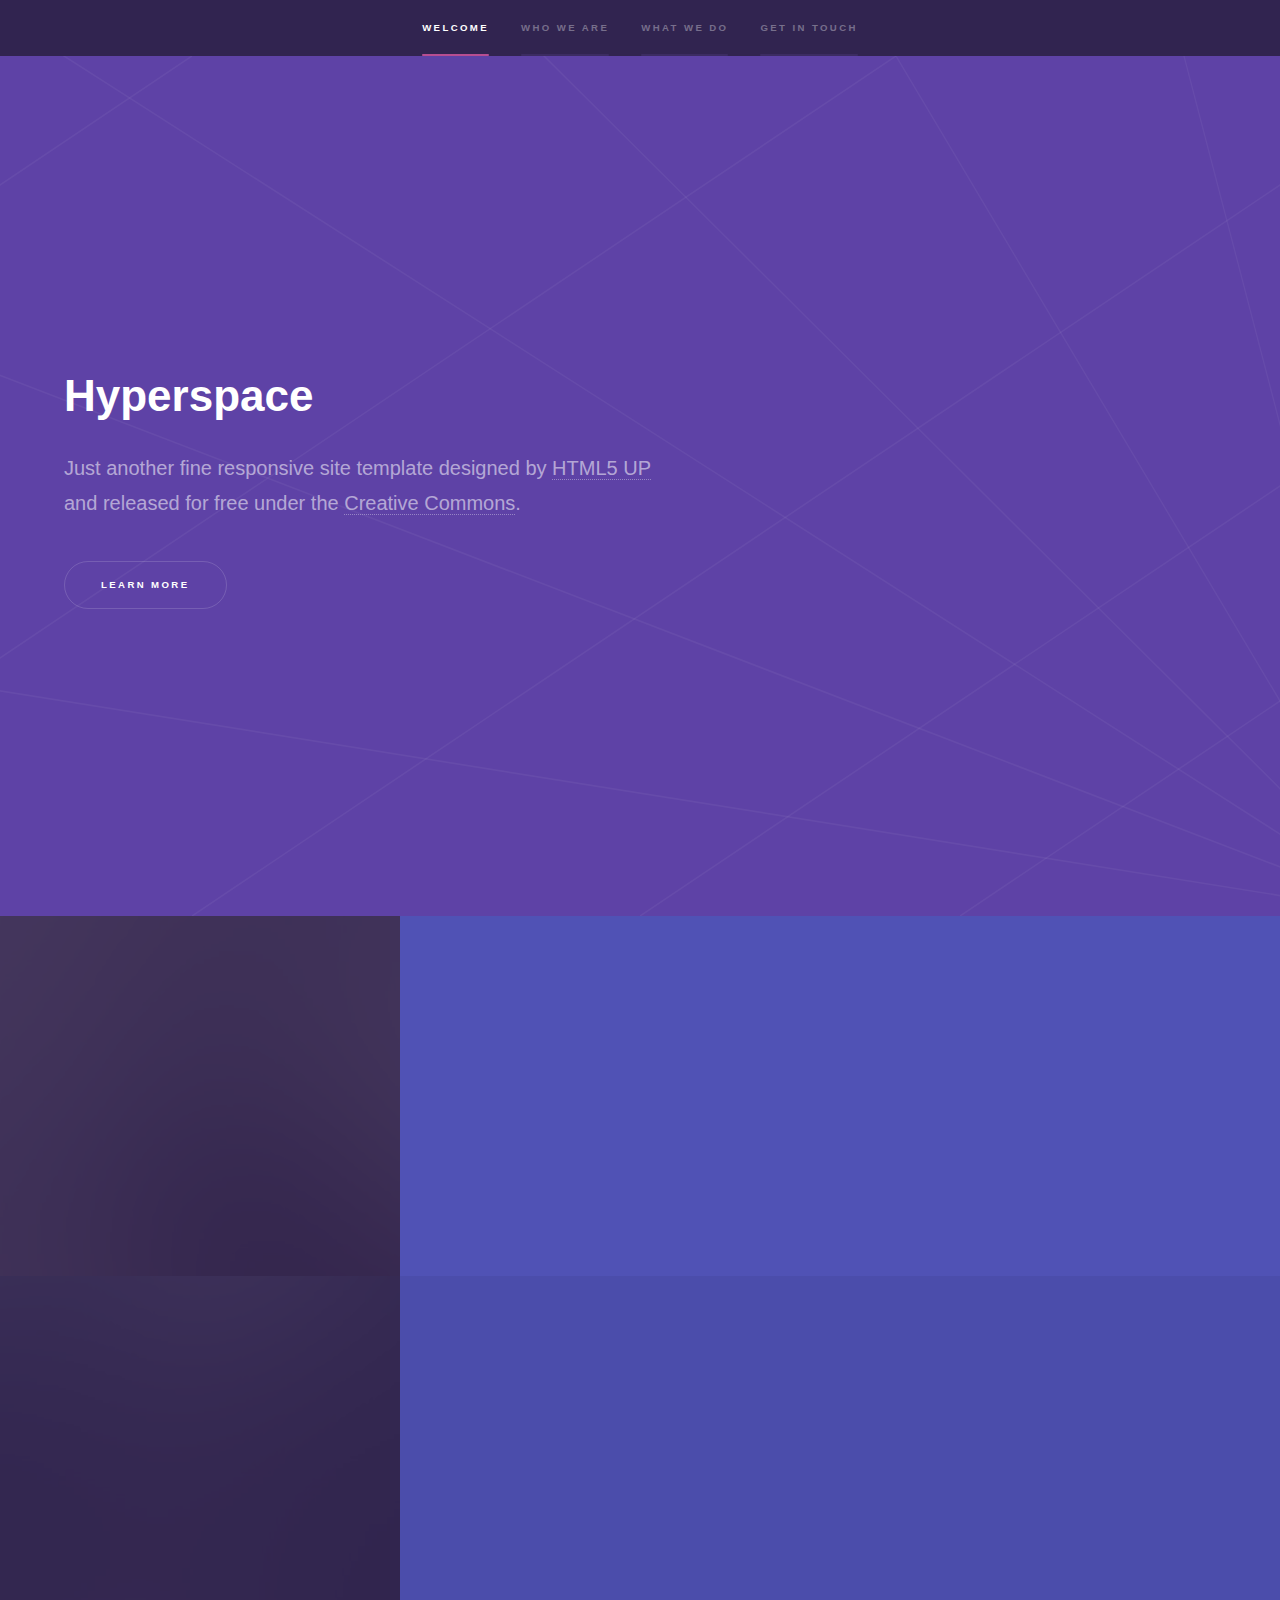
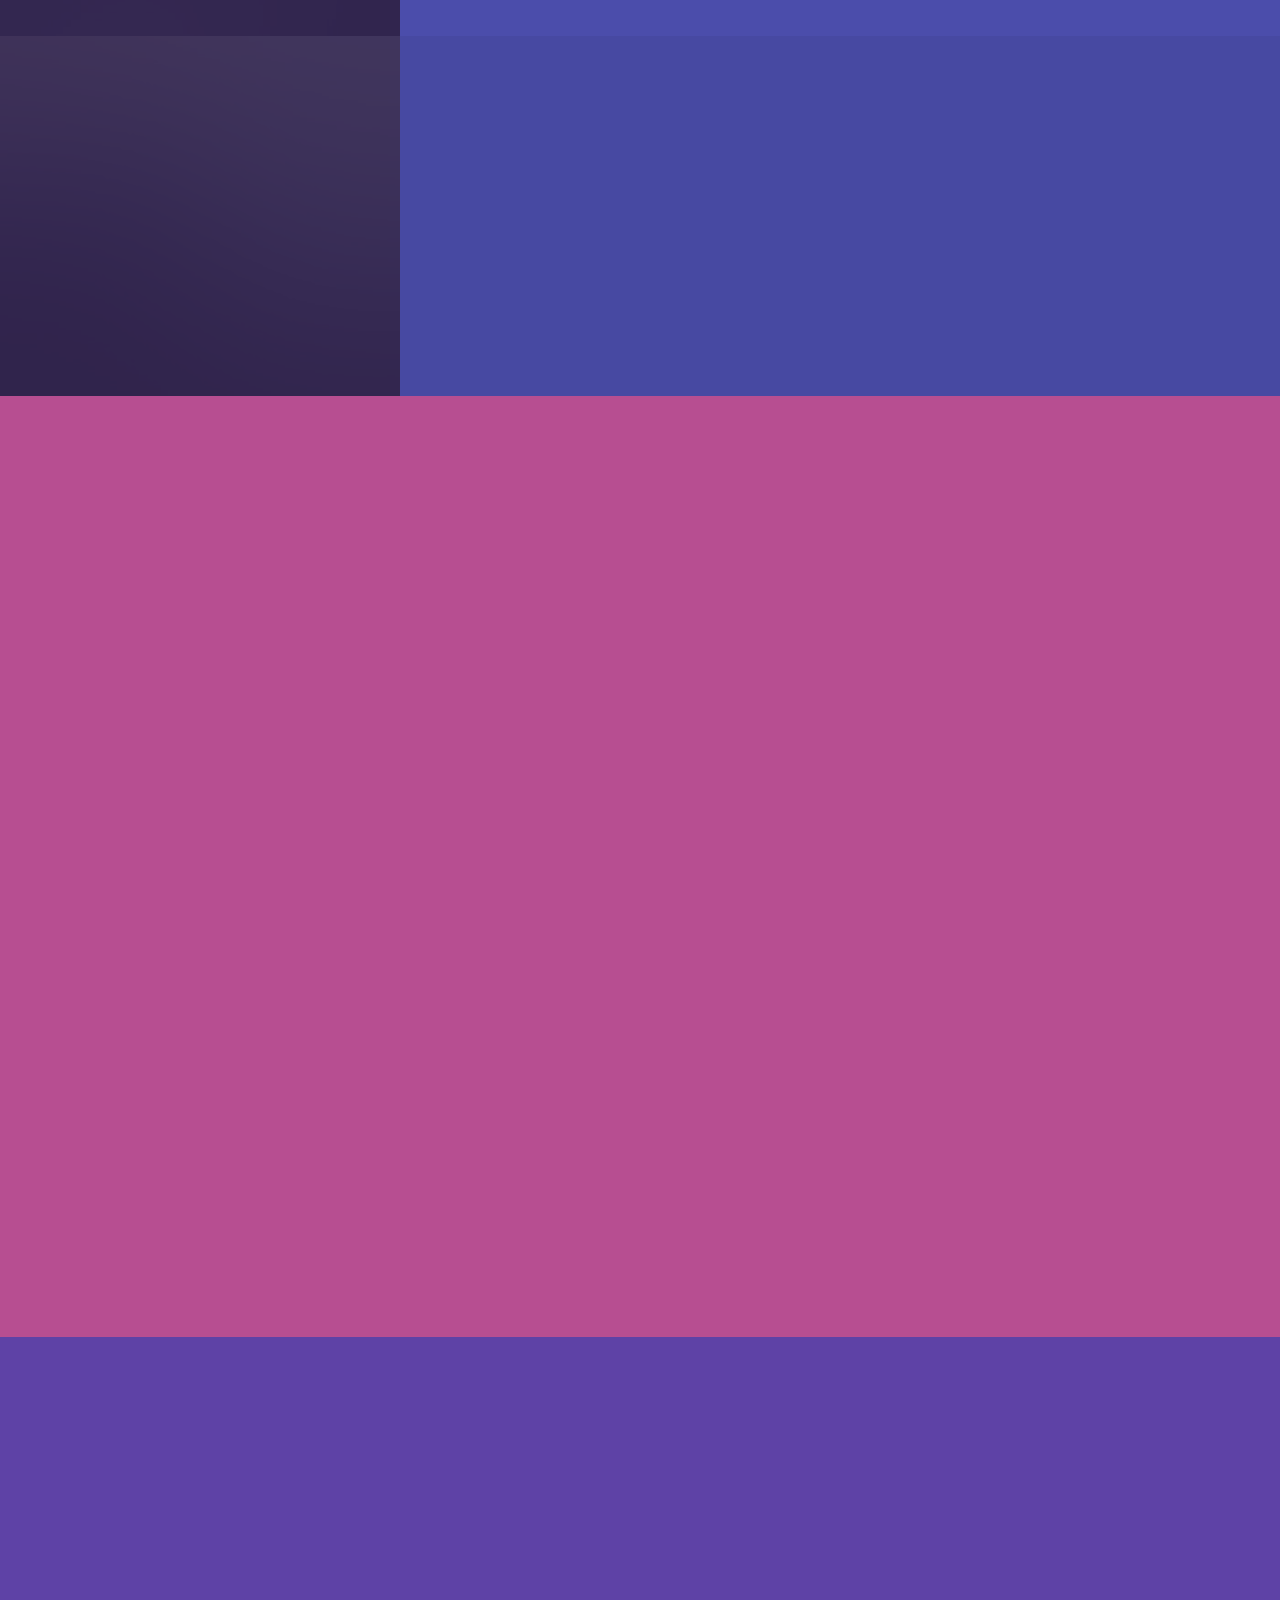
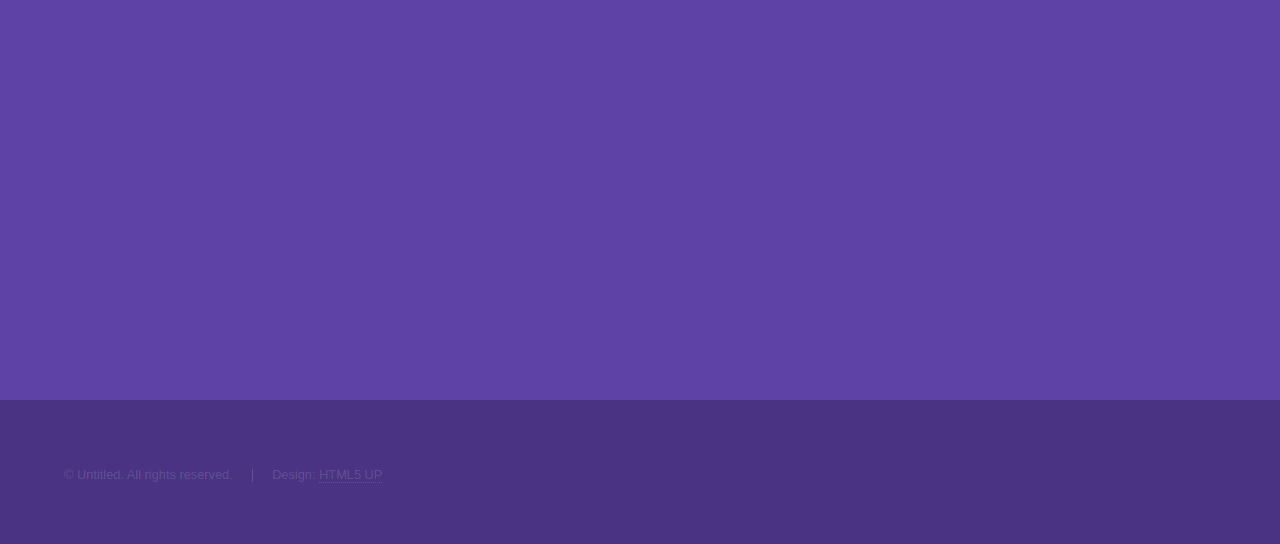
==== html5up-hyperspace (1)/index.html @ 4e421cba "added template" ====
<!DOCTYPE HTML>
<!--
	Hyperspace by HTML5 UP
	html5up.net | @ajlkn
	Free for personal and commercial use under the CCA 3.0 license (html5up.net/license)
-->
<html>
	<head>
		<title>Hyperspace by HTML5 UP</title>
		<meta charset="utf-8" />
		<meta name="viewport" content="width=device-width, initial-scale=1, user-scalable=no" />
		<link rel="stylesheet" href="assets/css/main.css" />
		<noscript><link rel="stylesheet" href="assets/css/noscript.css" /></noscript>
	</head>
	<body class="is-preload">

		<!-- Sidebar -->
			<section id="sidebar">
				<div class="inner">
					<nav>
						<ul>
							<li><a href="#intro">Welcome</a></li>
							<li><a href="#one">Who we are</a></li>
							<li><a href="#two">What we do</a></li>
							<li><a href="#three">Get in touch</a></li>
						</ul>
					</nav>
				</div>
			</section>

		<!-- Wrapper -->
			<div id="wrapper">

				<!-- Intro -->
					<section id="intro" class="wrapper style1 fullscreen fade-up">
						<div class="inner">
							<h1>Hyperspace</h1>
							<p>Just another fine responsive site template designed by <a href="http://html5up.net">HTML5 UP</a><br />
							and released for free under the <a href="http://html5up.net/license">Creative Commons</a>.</p>
							<ul class="actions">
								<li><a href="#one" class="button scrolly">Learn more</a></li>
							</ul>
						</div>
					</section>

				<!-- One -->
					<section id="one" class="wrapper style2 spotlights">
						<section>
							<a href="#" class="image"><img src="images/pic01.jpg" alt="" data-position="center center" /></a>
							<div class="content">
								<div class="inner">
									<h2>Sed ipsum dolor</h2>
									<p>Phasellus convallis elit id ullamcorper pulvinar. Duis aliquam turpis mauris, eu ultricies erat malesuada quis. Aliquam dapibus.</p>
									<ul class="actions">
										<li><a href="generic.html" class="button">Learn more</a></li>
									</ul>
								</div>
							</div>
						</section>
						<section>
							<a href="#" class="image"><img src="images/pic02.jpg" alt="" data-position="top center" /></a>
							<div class="content">
								<div class="inner">
									<h2>Feugiat consequat</h2>
									<p>Phasellus convallis elit id ullamcorper pulvinar. Duis aliquam turpis mauris, eu ultricies erat malesuada quis. Aliquam dapibus.</p>
									<ul class="actions">
										<li><a href="generic.html" class="button">Learn more</a></li>
									</ul>
								</div>
							</div>
						</section>
						<section>
							<a href="#" class="image"><img src="images/pic03.jpg" alt="" data-position="25% 25%" /></a>
							<div class="content">
								<div class="inner">
									<h2>Ultricies aliquam</h2>
									<p>Phasellus convallis elit id ullamcorper pulvinar. Duis aliquam turpis mauris, eu ultricies erat malesuada quis. Aliquam dapibus.</p>
									<ul class="actions">
										<li><a href="generic.html" class="button">Learn more</a></li>
									</ul>
								</div>
							</div>
						</section>
					</section>

				<!-- Two -->
					<section id="two" class="wrapper style3 fade-up">
						<div class="inner">
							<h2>What we do</h2>
							<p>Phasellus convallis elit id ullamcorper pulvinar. Duis aliquam turpis mauris, eu ultricies erat malesuada quis. Aliquam dapibus, lacus eget hendrerit bibendum, urna est aliquam sem, sit amet imperdiet est velit quis lorem.</p>
							<div class="features">
								<section>
									<span class="icon solid major fa-code"></span>
									<h3>Lorem ipsum amet</h3>
									<p>Phasellus convallis elit id ullam corper amet et pulvinar. Duis aliquam turpis mauris, sed ultricies erat dapibus.</p>
								</section>
								<section>
									<span class="icon solid major fa-lock"></span>
									<h3>Aliquam sed nullam</h3>
									<p>Phasellus convallis elit id ullam corper amet et pulvinar. Duis aliquam turpis mauris, sed ultricies erat dapibus.</p>
								</section>
								<section>
									<span class="icon solid major fa-cog"></span>
									<h3>Sed erat ullam corper</h3>
									<p>Phasellus convallis elit id ullam corper amet et pulvinar. Duis aliquam turpis mauris, sed ultricies erat dapibus.</p>
								</section>
								<section>
									<span class="icon solid major fa-desktop"></span>
									<h3>Veroeros quis lorem</h3>
									<p>Phasellus convallis elit id ullam corper amet et pulvinar. Duis aliquam turpis mauris, sed ultricies erat dapibus.</p>
								</section>
								<section>
									<span class="icon solid major fa-link"></span>
									<h3>Urna quis bibendum</h3>
									<p>Phasellus convallis elit id ullam corper amet et pulvinar. Duis aliquam turpis mauris, sed ultricies erat dapibus.</p>
								</section>
								<section>
									<span class="icon major fa-gem"></span>
									<h3>Aliquam urna dapibus</h3>
									<p>Phasellus convallis elit id ullam corper amet et pulvinar. Duis aliquam turpis mauris, sed ultricies erat dapibus.</p>
								</section>
							</div>
							<ul class="actions">
								<li><a href="generic.html" class="button">Learn more</a></li>
							</ul>
						</div>
					</section>

				<!-- Three -->
					<section id="three" class="wrapper style1 fade-up">
						<div class="inner">
							<h2>Get in touch</h2>
							<p>Phasellus convallis elit id ullamcorper pulvinar. Duis aliquam turpis mauris, eu ultricies erat malesuada quis. Aliquam dapibus, lacus eget hendrerit bibendum, urna est aliquam sem, sit amet imperdiet est velit quis lorem.</p>
							<div class="split style1">
								<section>
									<form method="post" action="#">
										<div class="fields">
											<div class="field half">
												<label for="name">Name</label>
												<input type="text" name="name" id="name" />
											</div>
											<div class="field half">
												<label for="email">Email</label>
												<input type="text" name="email" id="email" />
											</div>
											<div class="field">
												<label for="message">Message</label>
												<textarea name="message" id="message" rows="5"></textarea>
											</div>
										</div>
										<ul class="actions">
											<li><a href="" class="button submit">Send Message</a></li>
										</ul>
									</form>
								</section>
								<section>
									<ul class="contact">
										<li>
											<h3>Address</h3>
											<span>12345 Somewhere Road #654<br />
											Nashville, TN 00000-0000<br />
											USA</span>
										</li>
										<li>
											<h3>Email</h3>
											<a href="#">user@untitled.tld</a>
										</li>
										<li>
											<h3>Phone</h3>
											<span>(000) 000-0000</span>
										</li>
										<li>
											<h3>Social</h3>
											<ul class="icons">
												<li><a href="#" class="icon brands fa-twitter"><span class="label">Twitter</span></a></li>
												<li><a href="#" class="icon brands fa-facebook-f"><span class="label">Facebook</span></a></li>
												<li><a href="#" class="icon brands fa-github"><span class="label">GitHub</span></a></li>
												<li><a href="#" class="icon brands fa-instagram"><span class="label">Instagram</span></a></li>
												<li><a href="#" class="icon brands fa-linkedin-in"><span class="label">LinkedIn</span></a></li>
											</ul>
										</li>
									</ul>
								</section>
							</div>
						</div>
					</section>

			</div>

		<!-- Footer -->
			<footer id="footer" class="wrapper style1-alt">
				<div class="inner">
					<ul class="menu">
						<li>&copy; Untitled. All rights reserved.</li><li>Design: <a href="http://html5up.net">HTML5 UP</a></li>
					</ul>
				</div>
			</footer>

		<!-- Scripts -->
			<script src="assets/js/jquery.min.js"></script>
			<script src="assets/js/jquery.scrollex.min.js"></script>
			<script src="assets/js/jquery.scrolly.min.js"></script>
			<script src="assets/js/browser.min.js"></script>
			<script src="assets/js/breakpoints.min.js"></script>
			<script src="assets/js/util.js"></script>
			<script src="assets/js/main.js"></script>

	</body>
</html>
---- html5up-hyperspace (1)/assets/css/main.css ----
@import url(fontawesome-all.min.css);

/*
	Hyperspace by HTML5 UP
	html5up.net | @ajlkn
	Free for personal and commercial use under the CCA 3.0 license (html5up.net/license)
*/

html, body, div, span, applet, object,
iframe, h1, h2, h3, h4, h5, h6, p, blockquote,
pre, a, abbr, acronym, address, big, cite,
code, del, dfn, em, img, ins, kbd, q, s, samp,
small, strike, strong, sub, sup, tt, var, b,
u, i, center, dl, dt, dd, ol, ul, li, fieldset,
form, label, legend, table, caption, tbody,
tfoot, thead, tr, th, td, article, aside,
canvas, details, embed, figure, figcaption,
footer, header, hgroup, menu, nav, output, ruby,
section, summary, time, mark, audio, video {
	margin: 0;
	padding: 0;
	border: 0;
	font-size: 100%;
	font: inherit;
	vertical-align: baseline;}

article, aside, details, figcaption, figure,
footer, header, hgroup, menu, nav, section {
	display: block;}

body {
	line-height: 1;
}

ol, ul {
	list-style: none;
}

blockquote, q {
	quotes: none;
}

	blockquote:before, blockquote:after, q:before, q:after {
		content: '';
		content: none;
	}

table {
	border-collapse: collapse;
	border-spacing: 0;
}

body {
	-webkit-text-size-adjust: none;
}

mark {
	background-color: transparent;
	color: inherit;
}

input::-moz-focus-inner {
	border: 0;
	padding: 0;
}

input, select, textarea {
	-moz-appearance: none;
	-webkit-appearance: none;
	-ms-appearance: none;
	appearance: none;
}

/* Basic */

	@-ms-viewport {
		width: device-width;
	}

	body {
		-ms-overflow-style: scrollbar;
	}

	@media screen and (max-width: 480px) {

		html, body {
			min-width: 320px;
		}

	}

	html {
		box-sizing: border-box;
	}

	*, *:before, *:after {
		box-sizing: inherit;
	}

	body {
		background: #312450;
	}

		body.is-preload *, body.is-preload *:before, body.is-preload *:after {
			-moz-animation: none !important;
			-webkit-animation: none !important;
			-ms-animation: none !important;
			animation: none !important;
			-moz-transition: none !important;
			-webkit-transition: none !important;
			-ms-transition: none !important;
			transition: none !important;
		}

/* Type */

	body, input, select, textarea {
		color: rgba(255, 255, 255, 0.55);
		font-family: Arial, Helvetica, sans-serif;
		font-size: 16.5pt;
		font-weight: normal;
		line-height: 1.75;
	}

		@media screen and (max-width: 1680px) {

			body, input, select, textarea {
				font-size: 13pt;
			}

		}

		@media screen and (max-width: 1280px) {

			body, input, select, textarea {
				font-size: 12pt;
			}

		}

		@media screen and (max-width: 360px) {

			body, input, select, textarea {
				font-size: 11pt;
			}

		}

	a {
		-moz-transition: color 0.2s ease, border-bottom-color 0.2s ease;
		-webkit-transition: color 0.2s ease, border-bottom-color 0.2s ease;
		-ms-transition: color 0.2s ease, border-bottom-color 0.2s ease;
		transition: color 0.2s ease, border-bottom-color 0.2s ease;
		border-bottom: dotted 1px rgba(255, 255, 255, 0.35);
		color: inherit;
		text-decoration: none;
	}

		a:hover {
			border-bottom-color: transparent;
			color: #ffffff;
		}

	strong, b {
		color: #ffffff;
		font-weight: bold;
	}

	em, i {
		font-style: italic;
	}

	p {
		margin: 0 0 2em 0;
	}

	h1, h2, h3, h4, h5, h6 {
		color: #ffffff;
		font-weight: bold;
		line-height: 1.5;
		margin: 0 0 0.5em 0;
	}

		h1 a, h2 a, h3 a, h4 a, h5 a, h6 a {
			color: inherit;
			text-decoration: none;
		}

	h1 {
		font-size: 2.75em;
	}

		h1.major {
			margin: 0 0 1.3em 0;
			position: relative;
			padding-bottom: 0.35em;
		}

			h1.major:after {
				background-image: -moz-linear-gradient(to right, #5e42a6, #b74e91);
				background-image: -webkit-linear-gradient(to right, #5e42a6, #b74e91);
				background-image: -ms-linear-gradient(to right, #5e42a6, #b74e91);
				background-image: linear-gradient(to right, #5e42a6, #b74e91);
				-moz-transition: max-width 0.2s ease;
				-webkit-transition: max-width 0.2s ease;
				-ms-transition: max-width 0.2s ease;
				transition: max-width 0.2s ease;
				border-radius: 0.2em;
				bottom: 0;
				content: '';
				height: 0.05em;
				position: absolute;
				right: 0;
				width: 100%;
			}

	h2 {
		font-size: 1.75em;
	}

	h3 {
		font-size: 1.1em;
	}

	h4 {
		font-size: 1em;
	}

	h5 {
		font-size: 0.8em;
	}

	h6 {
		font-size: 0.6em;
	}

	@media screen and (max-width: 736px) {

		h1 {
			font-size: 2em;
		}

		h2 {
			font-size: 1.25em;
		}

		h3 {
			font-size: 1em;
		}

		h4 {
			font-size: 0.8em;
		}

		h5 {
			font-size: 0.6em;
		}

		h6 {
			font-size: 0.6em;
		}

	}

	sub {
		font-size: 0.8em;
		position: relative;
		top: 0.5em;
	}

	sup {
		font-size: 0.8em;
		position: relative;
		top: -0.5em;
	}

	blockquote {
		border-left: solid 4px rgba(255, 255, 255, 0.15);
		font-style: italic;
		margin: 0 0 2em 0;
		padding: 0.5em 0 0.5em 2em;
	}

	code {
		background: rgba(255, 255, 255, 0.05);
		border-radius: 0.25em;
		border: solid 1px rgba(255, 255, 255, 0.15);
		font-family: "Courier New", monospace;
		font-size: 0.9em;
		margin: 0 0.25em;
		padding: 0.25em 0.65em;
	}

	pre {
		-webkit-overflow-scrolling: touch;
		font-family: "Courier New", monospace;
		font-size: 0.9em;
		margin: 0 0 2em 0;
	}

		pre code {
			display: block;
			line-height: 1.75em;
			padding: 1em 1.5em;
			overflow-x: auto;
		}

	hr {
		border: 0;
		border-bottom: solid 1px rgba(255, 255, 255, 0.15);
		margin: 2em 0;
	}

		hr.major {
			margin: 3em 0;
		}

	.align-left {
		text-align: left;
	}

	.align-center {
		text-align: center;
	}

	.align-right {
		text-align: right;
	}

/* Row */

	.row {
		display: flex;
		flex-wrap: wrap;
		box-sizing: border-box;
		align-items: stretch;
	}

		.row > * {
			box-sizing: border-box;
		}

		.row.gtr-uniform > * > :last-child {
			margin-bottom: 0;
		}

		.row.aln-left {
			justify-content: flex-start;
		}

		.row.aln-center {
			justify-content: center;
		}

		.row.aln-right {
			justify-content: flex-end;
		}

		.row.aln-top {
			align-items: flex-start;
		}

		.row.aln-middle {
			align-items: center;
		}

		.row.aln-bottom {
			align-items: flex-end;
		}

		.row > .imp {
			order: -1;
		}

		.row > .col-1 {
			width: 8.33333%;
		}

		.row > .off-1 {
			margin-left: 8.33333%;
		}

		.row > .col-2 {
			width: 16.66667%;
		}

		.row > .off-2 {
			margin-left: 16.66667%;
		}

		.row > .col-3 {
			width: 25%;
		}

		.row > .off-3 {
			margin-left: 25%;
		}

		.row > .col-4 {
			width: 33.33333%;
		}

		.row > .off-4 {
			margin-left: 33.33333%;
		}

		.row > .col-5 {
			width: 41.66667%;
		}

		.row > .off-5 {
			margin-left: 41.66667%;
		}

		.row > .col-6 {
			width: 50%;
		}

		.row > .off-6 {
			margin-left: 50%;
		}

		.row > .col-7 {
			width: 58.33333%;
		}

		.row > .off-7 {
			margin-left: 58.33333%;
		}

		.row > .col-8 {
			width: 66.66667%;
		}

		.row > .off-8 {
			margin-left: 66.66667%;
		}

		.row > .col-9 {
			width: 75%;
		}

		.row > .off-9 {
			margin-left: 75%;
		}

		.row > .col-10 {
			width: 83.33333%;
		}

		.row > .off-10 {
			margin-left: 83.33333%;
		}

		.row > .col-11 {
			width: 91.66667%;
		}

		.row > .off-11 {
			margin-left: 91.66667%;
		}

		.row > .col-12 {
			width: 100%;
		}

		.row > .off-12 {
			margin-left: 100%;
		}

		.row.gtr-0 {
			margin-top: 0;
			margin-left: 0em;
		}

			.row.gtr-0 > * {
				padding: 0 0 0 0em;
			}

			.row.gtr-0.gtr-uniform {
				margin-top: 0em;
			}

				.row.gtr-0.gtr-uniform > * {
					padding-top: 0em;
				}

		.row.gtr-25 {
			margin-top: 0;
			margin-left: -0.375em;
		}

			.row.gtr-25 > * {
				padding: 0 0 0 0.375em;
			}

			.row.gtr-25.gtr-uniform {
				margin-top: -0.375em;
			}

				.row.gtr-25.gtr-uniform > * {
					padding-top: 0.375em;
				}

		.row.gtr-50 {
			margin-top: 0;
			margin-left: -0.75em;
		}

			.row.gtr-50 > * {
				padding: 0 0 0 0.75em;
			}

			.row.gtr-50.gtr-uniform {
				margin-top: -0.75em;
			}

				.row.gtr-50.gtr-uniform > * {
					padding-top: 0.75em;
				}

		.row {
			margin-top: 0;
			margin-left: -1.5em;
		}

			.row > * {
				padding: 0 0 0 1.5em;
			}

			.row.gtr-uniform {
				margin-top: -1.5em;
			}

				.row.gtr-uniform > * {
					padding-top: 1.5em;
				}

		.row.gtr-150 {
			margin-top: 0;
			margin-left: -2.25em;
		}

			.row.gtr-150 > * {
				padding: 0 0 0 2.25em;
			}

			.row.gtr-150.gtr-uniform {
				margin-top: -2.25em;
			}

				.row.gtr-150.gtr-uniform > * {
					padding-top: 2.25em;
				}

		.row.gtr-200 {
			margin-top: 0;
			margin-left: -3em;
		}

			.row.gtr-200 > * {
				padding: 0 0 0 3em;
			}

			.row.gtr-200.gtr-uniform {
				margin-top: -3em;
			}

				.row.gtr-200.gtr-uniform > * {
					padding-top: 3em;
				}

		@media screen and (max-width: 1680px) {

			.row {
				display: flex;
				flex-wrap: wrap;
				box-sizing: border-box;
				align-items: stretch;
			}

				.row > * {
					box-sizing: border-box;
				}

				.row.gtr-uniform > * > :last-child {
					margin-bottom: 0;
				}

				.row.aln-left {
					justify-content: flex-start;
				}

				.row.aln-center {
					justify-content: center;
				}

				.row.aln-right {
					justify-content: flex-end;
				}

				.row.aln-top {
					align-items: flex-start;
				}

				.row.aln-middle {
					align-items: center;
				}

				.row.aln-bottom {
					align-items: flex-end;
				}

				.row > .imp-xlarge {
					order: -1;
				}

				.row > .col-1-xlarge {
					width: 8.33333%;
				}

				.row > .off-1-xlarge {
					margin-left: 8.33333%;
				}

				.row > .col-2-xlarge {
					width: 16.66667%;
				}

				.row > .off-2-xlarge {
					margin-left: 16.66667%;
				}

				.row > .col-3-xlarge {
					width: 25%;
				}

				.row > .off-3-xlarge {
					margin-left: 25%;
				}

				.row > .col-4-xlarge {
					width: 33.33333%;
				}

				.row > .off-4-xlarge {
					margin-left: 33.33333%;
				}

				.row > .col-5-xlarge {
					width: 41.66667%;
				}

				.row > .off-5-xlarge {
					margin-left: 41.66667%;
				}

				.row > .col-6-xlarge {
					width: 50%;
				}

				.row > .off-6-xlarge {
					margin-left: 50%;
				}

				.row > .col-7-xlarge {
					width: 58.33333%;
				}

				.row > .off-7-xlarge {
					margin-left: 58.33333%;
				}

				.row > .col-8-xlarge {
					width: 66.66667%;
				}

				.row > .off-8-xlarge {
					margin-left: 66.66667%;
				}

				.row > .col-9-xlarge {
					width: 75%;
				}

				.row > .off-9-xlarge {
					margin-left: 75%;
				}

				.row > .col-10-xlarge {
					width: 83.33333%;
				}

				.row > .off-10-xlarge {
					margin-left: 83.33333%;
				}

				.row > .col-11-xlarge {
					width: 91.66667%;
				}

				.row > .off-11-xlarge {
					margin-left: 91.66667%;
				}

				.row > .col-12-xlarge {
					width: 100%;
				}

				.row > .off-12-xlarge {
					margin-left: 100%;
				}

				.row.gtr-0 {
					margin-top: 0;
					margin-left: 0em;
				}

					.row.gtr-0 > * {
						padding: 0 0 0 0em;
					}

					.row.gtr-0.gtr-uniform {
						margin-top: 0em;
					}

						.row.gtr-0.gtr-uniform > * {
							padding-top: 0em;
						}

				.row.gtr-25 {
					margin-top: 0;
					margin-left: -0.375em;
				}

					.row.gtr-25 > * {
						padding: 0 0 0 0.375em;
					}

					.row.gtr-25.gtr-uniform {
						margin-top: -0.375em;
					}

						.row.gtr-25.gtr-uniform > * {
							padding-top: 0.375em;
						}

				.row.gtr-50 {
					margin-top: 0;
					margin-left: -0.75em;
				}

					.row.gtr-50 > * {
						padding: 0 0 0 0.75em;
					}

					.row.gtr-50.gtr-uniform {
						margin-top: -0.75em;
					}

						.row.gtr-50.gtr-uniform > * {
							padding-top: 0.75em;
						}

				.row {
					margin-top: 0;
					margin-left: -1.5em;
				}

					.row > * {
						padding: 0 0 0 1.5em;
					}

					.row.gtr-uniform {
						margin-top: -1.5em;
					}

						.row.gtr-uniform > * {
							padding-top: 1.5em;
						}

				.row.gtr-150 {
					margin-top: 0;
					margin-left: -2.25em;
				}

					.row.gtr-150 > * {
						padding: 0 0 0 2.25em;
					}

					.row.gtr-150.gtr-uniform {
						margin-top: -2.25em;
					}

						.row.gtr-150.gtr-uniform > * {
							padding-top: 2.25em;
						}

				.row.gtr-200 {
					margin-top: 0;
					margin-left: -3em;
				}

					.row.gtr-200 > * {
						padding: 0 0 0 3em;
					}

					.row.gtr-200.gtr-uniform {
						margin-top: -3em;
					}

						.row.gtr-200.gtr-uniform > * {
							padding-top: 3em;
						}

		}

		@media screen and (max-width: 1280px) {

			.row {
				display: flex;
				flex-wrap: wrap;
				box-sizing: border-box;
				align-items: stretch;
			}

				.row > * {
					box-sizing: border-box;
				}

				.row.gtr-uniform > * > :last-child {
					margin-bottom: 0;
				}

				.row.aln-left {
					justify-content: flex-start;
				}

				.row.aln-center {
					justify-content: center;
				}

				.row.aln-right {
					justify-content: flex-end;
				}

				.row.aln-top {
					align-items: flex-start;
				}

				.row.aln-middle {
					align-items: center;
				}

				.row.aln-bottom {
					align-items: flex-end;
				}

				.row > .imp-large {
					order: -1;
				}

				.row > .col-1-large {
					width: 8.33333%;
				}

				.row > .off-1-large {
					margin-left: 8.33333%;
				}

				.row > .col-2-large {
					width: 16.66667%;
				}

				.row > .off-2-large {
					margin-left: 16.66667%;
				}

				.row > .col-3-large {
					width: 25%;
				}

				.row > .off-3-large {
					margin-left: 25%;
				}

				.row > .col-4-large {
					width: 33.33333%;
				}

				.row > .off-4-large {
					margin-left: 33.33333%;
				}

				.row > .col-5-large {
					width: 41.66667%;
				}

				.row > .off-5-large {
					margin-left: 41.66667%;
				}

				.row > .col-6-large {
					width: 50%;
				}

				.row > .off-6-large {
					margin-left: 50%;
				}

				.row > .col-7-large {
					width: 58.33333%;
				}

				.row > .off-7-large {
					margin-left: 58.33333%;
				}

				.row > .col-8-large {
					width: 66.66667%;
				}

				.row > .off-8-large {
					margin-left: 66.66667%;
				}

				.row > .col-9-large {
					width: 75%;
				}

				.row > .off-9-large {
					margin-left: 75%;
				}

				.row > .col-10-large {
					width: 83.33333%;
				}

				.row > .off-10-large {
					margin-left: 83.33333%;
				}

				.row > .col-11-large {
					width: 91.66667%;
				}

				.row > .off-11-large {
					margin-left: 91.66667%;
				}

				.row > .col-12-large {
					width: 100%;
				}

				.row > .off-12-large {
					margin-left: 100%;
				}

				.row.gtr-0 {
					margin-top: 0;
					margin-left: 0em;
				}

					.row.gtr-0 > * {
						padding: 0 0 0 0em;
					}

					.row.gtr-0.gtr-uniform {
						margin-top: 0em;
					}

						.row.gtr-0.gtr-uniform > * {
							padding-top: 0em;
						}

				.row.gtr-25 {
					margin-top: 0;
					margin-left: -0.375em;
				}

					.row.gtr-25 > * {
						padding: 0 0 0 0.375em;
					}

					.row.gtr-25.gtr-uniform {
						margin-top: -0.375em;
					}

						.row.gtr-25.gtr-uniform > * {
							padding-top: 0.375em;
						}

				.row.gtr-50 {
					margin-top: 0;
					margin-left: -0.75em;
				}

					.row.gtr-50 > * {
						padding: 0 0 0 0.75em;
					}

					.row.gtr-50.gtr-uniform {
						margin-top: -0.75em;
					}

						.row.gtr-50.gtr-uniform > * {
							padding-top: 0.75em;
						}

				.row {
					margin-top: 0;
					margin-left: -1.5em;
				}

					.row > * {
						padding: 0 0 0 1.5em;
					}

					.row.gtr-uniform {
						margin-top: -1.5em;
					}

						.row.gtr-uniform > * {
							padding-top: 1.5em;
						}

				.row.gtr-150 {
					margin-top: 0;
					margin-left: -2.25em;
				}

					.row.gtr-150 > * {
						padding: 0 0 0 2.25em;
					}

					.row.gtr-150.gtr-uniform {
						margin-top: -2.25em;
					}

						.row.gtr-150.gtr-uniform > * {
							padding-top: 2.25em;
						}

				.row.gtr-200 {
					margin-top: 0;
					margin-left: -3em;
				}

					.row.gtr-200 > * {
						padding: 0 0 0 3em;
					}

					.row.gtr-200.gtr-uniform {
						margin-top: -3em;
					}

						.row.gtr-200.gtr-uniform > * {
							padding-top: 3em;
						}

		}

		@media screen and (max-width: 980px) {

			.row {
				display: flex;
				flex-wrap: wrap;
				box-sizing: border-box;
				align-items: stretch;
			}

				.row > * {
					box-sizing: border-box;
				}

				.row.gtr-uniform > * > :last-child {
					margin-bottom: 0;
				}

				.row.aln-left {
					justify-content: flex-start;
				}

				.row.aln-center {
					justify-content: center;
				}

				.row.aln-right {
					justify-content: flex-end;
				}

				.row.aln-top {
					align-items: flex-start;
				}

				.row.aln-middle {
					align-items: center;
				}

				.row.aln-bottom {
					align-items: flex-end;
				}

				.row > .imp-medium {
					order: -1;
				}

				.row > .col-1-medium {
					width: 8.33333%;
				}

				.row > .off-1-medium {
					margin-left: 8.33333%;
				}

				.row > .col-2-medium {
					width: 16.66667%;
				}

				.row > .off-2-medium {
					margin-left: 16.66667%;
				}

				.row > .col-3-medium {
					width: 25%;
				}

				.row > .off-3-medium {
					margin-left: 25%;
				}

				.row > .col-4-medium {
					width: 33.33333%;
				}

				.row > .off-4-medium {
					margin-left: 33.33333%;
				}

				.row > .col-5-medium {
					width: 41.66667%;
				}

				.row > .off-5-medium {
					margin-left: 41.66667%;
				}

				.row > .col-6-medium {
					width: 50%;
				}

				.row > .off-6-medium {
					margin-left: 50%;
				}

				.row > .col-7-medium {
					width: 58.33333%;
				}

				.row > .off-7-medium {
					margin-left: 58.33333%;
				}

				.row > .col-8-medium {
					width: 66.66667%;
				}

				.row > .off-8-medium {
					margin-left: 66.66667%;
				}

				.row > .col-9-medium {
					width: 75%;
				}

				.row > .off-9-medium {
					margin-left: 75%;
				}

				.row > .col-10-medium {
					width: 83.33333%;
				}

				.row > .off-10-medium {
					margin-left: 83.33333%;
				}

				.row > .col-11-medium {
					width: 91.66667%;
				}

				.row > .off-11-medium {
					margin-left: 91.66667%;
				}

				.row > .col-12-medium {
					width: 100%;
				}

				.row > .off-12-medium {
					margin-left: 100%;
				}

				.row.gtr-0 {
					margin-top: 0;
					margin-left: 0em;
				}

					.row.gtr-0 > * {
						padding: 0 0 0 0em;
					}

					.row.gtr-0.gtr-uniform {
						margin-top: 0em;
					}

						.row.gtr-0.gtr-uniform > * {
							padding-top: 0em;
						}

				.row.gtr-25 {
					margin-top: 0;
					margin-left: -0.375em;
				}

					.row.gtr-25 > * {
						padding: 0 0 0 0.375em;
					}

					.row.gtr-25.gtr-uniform {
						margin-top: -0.375em;
					}

						.row.gtr-25.gtr-uniform > * {
							padding-top: 0.375em;
						}

				.row.gtr-50 {
					margin-top: 0;
					margin-left: -0.75em;
				}

					.row.gtr-50 > * {
						padding: 0 0 0 0.75em;
					}

					.row.gtr-50.gtr-uniform {
						margin-top: -0.75em;
					}

						.row.gtr-50.gtr-uniform > * {
							padding-top: 0.75em;
						}

				.row {
					margin-top: 0;
					margin-left: -1.5em;
				}

					.row > * {
						padding: 0 0 0 1.5em;
					}

					.row.gtr-uniform {
						margin-top: -1.5em;
					}

						.row.gtr-uniform > * {
							padding-top: 1.5em;
						}

				.row.gtr-150 {
					margin-top: 0;
					margin-left: -2.25em;
				}

					.row.gtr-150 > * {
						padding: 0 0 0 2.25em;
					}

					.row.gtr-150.gtr-uniform {
						margin-top: -2.25em;
					}

						.row.gtr-150.gtr-uniform > * {
							padding-top: 2.25em;
						}

				.row.gtr-200 {
					margin-top: 0;
					margin-left: -3em;
				}

					.row.gtr-200 > * {
						padding: 0 0 0 3em;
					}

					.row.gtr-200.gtr-uniform {
						margin-top: -3em;
					}

						.row.gtr-200.gtr-uniform > * {
							padding-top: 3em;
						}

		}

		@media screen and (max-width: 736px) {

			.row {
				display: flex;
				flex-wrap: wrap;
				box-sizing: border-box;
				align-items: stretch;
			}

				.row > * {
					box-sizing: border-box;
				}

				.row.gtr-uniform > * > :last-child {
					margin-bottom: 0;
				}

				.row.aln-left {
					justify-content: flex-start;
				}

				.row.aln-center {
					justify-content: center;
				}

				.row.aln-right {
					justify-content: flex-end;
				}

				.row.aln-top {
					align-items: flex-start;
				}

				.row.aln-middle {
					align-items: center;
				}

				.row.aln-bottom {
					align-items: flex-end;
				}

				.row > .imp-small {
					order: -1;
				}

				.row > .col-1-small {
					width: 8.33333%;
				}

				.row > .off-1-small {
					margin-left: 8.33333%;
				}

				.row > .col-2-small {
					width: 16.66667%;
				}

				.row > .off-2-small {
					margin-left: 16.66667%;
				}

				.row > .col-3-small {
					width: 25%;
				}

				.row > .off-3-small {
					margin-left: 25%;
				}

				.row > .col-4-small {
					width: 33.33333%;
				}

				.row > .off-4-small {
					margin-left: 33.33333%;
				}

				.row > .col-5-small {
					width: 41.66667%;
				}

				.row > .off-5-small {
					margin-left: 41.66667%;
				}

				.row > .col-6-small {
					width: 50%;
				}

				.row > .off-6-small {
					margin-left: 50%;
				}

				.row > .col-7-small {
					width: 58.33333%;
				}

				.row > .off-7-small {
					margin-left: 58.33333%;
				}

				.row > .col-8-small {
					width: 66.66667%;
				}

				.row > .off-8-small {
					margin-left: 66.66667%;
				}

				.row > .col-9-small {
					width: 75%;
				}

				.row > .off-9-small {
					margin-left: 75%;
				}

				.row > .col-10-small {
					width: 83.33333%;
				}

				.row > .off-10-small {
					margin-left: 83.33333%;
				}

				.row > .col-11-small {
					width: 91.66667%;
				}

				.row > .off-11-small {
					margin-left: 91.66667%;
				}

				.row > .col-12-small {
					width: 100%;
				}

				.row > .off-12-small {
					margin-left: 100%;
				}

				.row.gtr-0 {
					margin-top: 0;
					margin-left: 0em;
				}

					.row.gtr-0 > * {
						padding: 0 0 0 0em;
					}

					.row.gtr-0.gtr-uniform {
						margin-top: 0em;
					}

						.row.gtr-0.gtr-uniform > * {
							padding-top: 0em;
						}

				.row.gtr-25 {
					margin-top: 0;
					margin-left: -0.375em;
				}

					.row.gtr-25 > * {
						padding: 0 0 0 0.375em;
					}

					.row.gtr-25.gtr-uniform {
						margin-top: -0.375em;
					}

						.row.gtr-25.gtr-uniform > * {
							padding-top: 0.375em;
						}

				.row.gtr-50 {
					margin-top: 0;
					margin-left: -0.75em;
				}

					.row.gtr-50 > * {
						padding: 0 0 0 0.75em;
					}

					.row.gtr-50.gtr-uniform {
						margin-top: -0.75em;
					}

						.row.gtr-50.gtr-uniform > * {
							padding-top: 0.75em;
						}

				.row {
					margin-top: 0;
					margin-left: -1.5em;
				}

					.row > * {
						padding: 0 0 0 1.5em;
					}

					.row.gtr-uniform {
						margin-top: -1.5em;
					}

						.row.gtr-uniform > * {
							padding-top: 1.5em;
						}

				.row.gtr-150 {
					margin-top: 0;
					margin-left: -2.25em;
				}

					.row.gtr-150 > * {
						padding: 0 0 0 2.25em;
					}

					.row.gtr-150.gtr-uniform {
						margin-top: -2.25em;
					}

						.row.gtr-150.gtr-uniform > * {
							padding-top: 2.25em;
						}

				.row.gtr-200 {
					margin-top: 0;
					margin-left: -3em;
				}

					.row.gtr-200 > * {
						padding: 0 0 0 3em;
					}

					.row.gtr-200.gtr-uniform {
						margin-top: -3em;
					}

						.row.gtr-200.gtr-uniform > * {
							padding-top: 3em;
						}

		}

		@media screen and (max-width: 480px) {

			.row {
				display: flex;
				flex-wrap: wrap;
				box-sizing: border-box;
				align-items: stretch;
			}

				.row > * {
					box-sizing: border-box;
				}

				.row.gtr-uniform > * > :last-child {
					margin-bottom: 0;
				}

				.row.aln-left {
					justify-content: flex-start;
				}

				.row.aln-center {
					justify-content: center;
				}

				.row.aln-right {
					justify-content: flex-end;
				}

				.row.aln-top {
					align-items: flex-start;
				}

				.row.aln-middle {
					align-items: center;
				}

				.row.aln-bottom {
					align-items: flex-end;
				}

				.row > .imp-xsmall {
					order: -1;
				}

				.row > .col-1-xsmall {
					width: 8.33333%;
				}

				.row > .off-1-xsmall {
					margin-left: 8.33333%;
				}

				.row > .col-2-xsmall {
					width: 16.66667%;
				}

				.row > .off-2-xsmall {
					margin-left: 16.66667%;
				}

				.row > .col-3-xsmall {
					width: 25%;
				}

				.row > .off-3-xsmall {
					margin-left: 25%;
				}

				.row > .col-4-xsmall {
					width: 33.33333%;
				}

				.row > .off-4-xsmall {
					margin-left: 33.33333%;
				}

				.row > .col-5-xsmall {
					width: 41.66667%;
				}

				.row > .off-5-xsmall {
					margin-left: 41.66667%;
				}

				.row > .col-6-xsmall {
					width: 50%;
				}

				.row > .off-6-xsmall {
					margin-left: 50%;
				}

				.row > .col-7-xsmall {
					width: 58.33333%;
				}

				.row > .off-7-xsmall {
					margin-left: 58.33333%;
				}

				.row > .col-8-xsmall {
					width: 66.66667%;
				}

				.row > .off-8-xsmall {
					margin-left: 66.66667%;
				}

				.row > .col-9-xsmall {
					width: 75%;
				}

				.row > .off-9-xsmall {
					margin-left: 75%;
				}

				.row > .col-10-xsmall {
					width: 83.33333%;
				}

				.row > .off-10-xsmall {
					margin-left: 83.33333%;
				}

				.row > .col-11-xsmall {
					width: 91.66667%;
				}

				.row > .off-11-xsmall {
					margin-left: 91.66667%;
				}

				.row > .col-12-xsmall {
					width: 100%;
				}

				.row > .off-12-xsmall {
					margin-left: 100%;
				}

				.row.gtr-0 {
					margin-top: 0;
					margin-left: 0em;
				}

					.row.gtr-0 > * {
						padding: 0 0 0 0em;
					}

					.row.gtr-0.gtr-uniform {
						margin-top: 0em;
					}

						.row.gtr-0.gtr-uniform > * {
							padding-top: 0em;
						}

				.row.gtr-25 {
					margin-top: 0;
					margin-left: -0.375em;
				}

					.row.gtr-25 > * {
						padding: 0 0 0 0.375em;
					}

					.row.gtr-25.gtr-uniform {
						margin-top: -0.375em;
					}

						.row.gtr-25.gtr-uniform > * {
							padding-top: 0.375em;
						}

				.row.gtr-50 {
					margin-top: 0;
					margin-left: -0.75em;
				}

					.row.gtr-50 > * {
						padding: 0 0 0 0.75em;
					}

					.row.gtr-50.gtr-uniform {
						margin-top: -0.75em;
					}

						.row.gtr-50.gtr-uniform > * {
							padding-top: 0.75em;
						}

				.row {
					margin-top: 0;
					margin-left: -1.5em;
				}

					.row > * {
						padding: 0 0 0 1.5em;
					}

					.row.gtr-uniform {
						margin-top: -1.5em;
					}

						.row.gtr-uniform > * {
							padding-top: 1.5em;
						}

				.row.gtr-150 {
					margin-top: 0;
					margin-left: -2.25em;
				}

					.row.gtr-150 > * {
						padding: 0 0 0 2.25em;
					}

					.row.gtr-150.gtr-uniform {
						margin-top: -2.25em;
					}

						.row.gtr-150.gtr-uniform > * {
							padding-top: 2.25em;
						}

				.row.gtr-200 {
					margin-top: 0;
					margin-left: -3em;
				}

					.row.gtr-200 > * {
						padding: 0 0 0 3em;
					}

					.row.gtr-200.gtr-uniform {
						margin-top: -3em;
					}

						.row.gtr-200.gtr-uniform > * {
							padding-top: 3em;
						}

		}

/* Box */

	.box {
		border-radius: 0.25em;
		border: solid 1px rgba(255, 255, 255, 0.15);
		margin-bottom: 2em;
		padding: 1.5em;
	}

		.box > :last-child,
		.box > :last-child > :last-child,
		.box > :last-child > :last-child > :last-child {
			margin-bottom: 0;
		}

		.box.alt {
			border: 0;
			border-radius: 0;
			padding: 0;
		}

/* Button */

	input[type="submit"],
	input[type="reset"],
	input[type="button"],
	button,
	.button {
		-moz-appearance: none;
		-webkit-appearance: none;
		-ms-appearance: none;
		appearance: none;
		-moz-transition: border-color 0.2s ease;
		-webkit-transition: border-color 0.2s ease;
		-ms-transition: border-color 0.2s ease;
		transition: border-color 0.2s ease;
		background-color: transparent;
		border: solid 1px !important;
		border-color: rgba(255, 255, 255, 0.15) !important;
		border-radius: 3em;
		color: #ffffff !important;
		cursor: pointer;
		display: inline-block;
		font-size: 0.6em;
		font-weight: bold;
		height: calc(4.75em + 2px);
		letter-spacing: 0.25em;
		line-height: 4.75em;
		outline: 0;
		padding: 0 3.75em;
		position: relative;
		text-align: center;
		text-decoration: none;
		text-transform: uppercase;
		white-space: nowrap;
	}

		input[type="submit"]:after,
		input[type="reset"]:after,
		input[type="button"]:after,
		button:after,
		.button:after {
			-moz-transform: scale(0.25);
			-webkit-transform: scale(0.25);
			-ms-transform: scale(0.25);
			transform: scale(0.25);
			pointer-events: none;
			-moz-transition: opacity 0.2s ease, -moz-transform 0.2s ease;
			-webkit-transition: opacity 0.2s ease, -webkit-transform 0.2s ease;
			-ms-transition: opacity 0.2s ease, -ms-transform 0.2s ease;
			transition: opacity 0.2s ease, transform 0.2s ease;
			background: #ffffff;
			border-radius: 3em;
			content: '';
			height: 100%;
			left: 0;
			opacity: 0;
			position: absolute;
			top: 0;
			width: 100%;
		}

		input[type="submit"].icon:before,
		input[type="reset"].icon:before,
		input[type="button"].icon:before,
		button.icon:before,
		.button.icon:before {
			margin-right: 0.75em;
		}

		input[type="submit"].fit,
		input[type="reset"].fit,
		input[type="button"].fit,
		button.fit,
		.button.fit {
			width: 100%;
		}

		input[type="submit"].small,
		input[type="reset"].small,
		input[type="button"].small,
		button.small,
		.button.small {
			font-size: 0.4em;
		}

		input[type="submit"].large,
		input[type="reset"].large,
		input[type="button"].large,
		button.large,
		.button.large {
			font-size: 0.8em;
		}

		input[type="submit"].primary,
		input[type="reset"].primary,
		input[type="button"].primary,
		button.primary,
		.button.primary {
			background-color: #ffffff;
			color: #312450 !important;
		}

			input[type="submit"].primary:after,
			input[type="reset"].primary:after,
			input[type="button"].primary:after,
			button.primary:after,
			.button.primary:after {
				display: none;
			}

		input[type="submit"].disabled, input[type="submit"]:disabled,
		input[type="reset"].disabled,
		input[type="reset"]:disabled,
		input[type="button"].disabled,
		input[type="button"]:disabled,
		button.disabled,
		button:disabled,
		.button.disabled,
		.button:disabled {
			cursor: default;
			opacity: 0.5;
			pointer-events: none;
		}

		input[type="submit"]:hover,
		input[type="reset"]:hover,
		input[type="button"]:hover,
		button:hover,
		.button:hover {
			border-color: rgba(255, 255, 255, 0.55) !important;
		}

			input[type="submit"]:hover:after,
			input[type="reset"]:hover:after,
			input[type="button"]:hover:after,
			button:hover:after,
			.button:hover:after {
				opacity: 0.05;
				-moz-transform: scale(1);
				-webkit-transform: scale(1);
				-ms-transform: scale(1);
				transform: scale(1);
			}

			input[type="submit"]:hover:active,
			input[type="reset"]:hover:active,
			input[type="button"]:hover:active,
			button:hover:active,
			.button:hover:active {
				border-color: #ffffff !important;
			}

				input[type="submit"]:hover:active:after,
				input[type="reset"]:hover:active:after,
				input[type="button"]:hover:active:after,
				button:hover:active:after,
				.button:hover:active:after {
					opacity: 0.1;
				}

/* Features */

	.features {
		display: -moz-flex;
		display: -webkit-flex;
		display: -ms-flex;
		display: flex;
		-moz-flex-wrap: wrap;
		-webkit-flex-wrap: wrap;
		-ms-flex-wrap: wrap;
		flex-wrap: wrap;
		border-radius: 0.25em;
		border: solid 1px rgba(255, 255, 255, 0.15);
		background: rgba(255, 255, 255, 0.05);
		margin: 0 0 2em 0;
	}

		.features section {
			padding: 3.5em 3em 1em 7em ;
			width: 50%;
			border-top: solid 1px rgba(255, 255, 255, 0.15);
			position: relative;
		}

			.features section:nth-child(-n + 2) {
				border-top-width: 0;
			}

			.features section:nth-child(2n) {
				border-left: solid 1px rgba(255, 255, 255, 0.15);
			}

			.features section .icon {
				-moz-transition: opacity 0.5s ease, -moz-transform 0.5s ease;
				-webkit-transition: opacity 0.5s ease, -webkit-transform 0.5s ease;
				-ms-transition: opacity 0.5s ease, -ms-transform 0.5s ease;
				transition: opacity 0.5s ease, transform 0.5s ease;
				-moz-transition-delay: 1s;
				-webkit-transition-delay: 1s;
				-ms-transition-delay: 1s;
				transition-delay: 1s;
				-moz-transform: scale(1);
				-webkit-transform: scale(1);
				-ms-transform: scale(1);
				transform: scale(1);
				position: absolute;
				left: 3em;
				top: 3em;
				opacity: 1;
			}

			.features section:nth-child(1) .icon {
				-moz-transition-delay: 0.15s;
				-webkit-transition-delay: 0.15s;
				-ms-transition-delay: 0.15s;
				transition-delay: 0.15s;
			}

			.features section:nth-child(2) .icon {
				-moz-transition-delay: 0.3s;
				-webkit-transition-delay: 0.3s;
				-ms-transition-delay: 0.3s;
				transition-delay: 0.3s;
			}

			.features section:nth-child(3) .icon {
				-moz-transition-delay: 0.45s;
				-webkit-transition-delay: 0.45s;
				-ms-transition-delay: 0.45s;
				transition-delay: 0.45s;
			}

			.features section:nth-child(4) .icon {
				-moz-transition-delay: 0.6s;
				-webkit-transition-delay: 0.6s;
				-ms-transition-delay: 0.6s;
				transition-delay: 0.6s;
			}

			.features section:nth-child(5) .icon {
				-moz-transition-delay: 0.75s;
				-webkit-transition-delay: 0.75s;
				-ms-transition-delay: 0.75s;
				transition-delay: 0.75s;
			}

			.features section:nth-child(6) .icon {
				-moz-transition-delay: 0.9s;
				-webkit-transition-delay: 0.9s;
				-ms-transition-delay: 0.9s;
				transition-delay: 0.9s;
			}

			.features section:nth-child(7) .icon {
				-moz-transition-delay: 1.05s;
				-webkit-transition-delay: 1.05s;
				-ms-transition-delay: 1.05s;
				transition-delay: 1.05s;
			}

			.features section:nth-child(8) .icon {
				-moz-transition-delay: 1.2s;
				-webkit-transition-delay: 1.2s;
				-ms-transition-delay: 1.2s;
				transition-delay: 1.2s;
			}

			.features section:nth-child(9) .icon {
				-moz-transition-delay: 1.35s;
				-webkit-transition-delay: 1.35s;
				-ms-transition-delay: 1.35s;
				transition-delay: 1.35s;
			}

			.features section:nth-child(10) .icon {
				-moz-transition-delay: 1.5s;
				-webkit-transition-delay: 1.5s;
				-ms-transition-delay: 1.5s;
				transition-delay: 1.5s;
			}

			.features section:nth-child(11) .icon {
				-moz-transition-delay: 1.65s;
				-webkit-transition-delay: 1.65s;
				-ms-transition-delay: 1.65s;
				transition-delay: 1.65s;
			}

			.features section:nth-child(12) .icon {
				-moz-transition-delay: 1.8s;
				-webkit-transition-delay: 1.8s;
				-ms-transition-delay: 1.8s;
				transition-delay: 1.8s;
			}

			.features section:nth-child(13) .icon {
				-moz-transition-delay: 1.95s;
				-webkit-transition-delay: 1.95s;
				-ms-transition-delay: 1.95s;
				transition-delay: 1.95s;
			}

			.features section:nth-child(14) .icon {
				-moz-transition-delay: 2.1s;
				-webkit-transition-delay: 2.1s;
				-ms-transition-delay: 2.1s;
				transition-delay: 2.1s;
			}

			.features section:nth-child(15) .icon {
				-moz-transition-delay: 2.25s;
				-webkit-transition-delay: 2.25s;
				-ms-transition-delay: 2.25s;
				transition-delay: 2.25s;
			}

			.features section:nth-child(16) .icon {
				-moz-transition-delay: 2.4s;
				-webkit-transition-delay: 2.4s;
				-ms-transition-delay: 2.4s;
				transition-delay: 2.4s;
			}

			.features section:nth-child(17) .icon {
				-moz-transition-delay: 2.55s;
				-webkit-transition-delay: 2.55s;
				-ms-transition-delay: 2.55s;
				transition-delay: 2.55s;
			}

			.features section:nth-child(18) .icon {
				-moz-transition-delay: 2.7s;
				-webkit-transition-delay: 2.7s;
				-ms-transition-delay: 2.7s;
				transition-delay: 2.7s;
			}

			.features section:nth-child(19) .icon {
				-moz-transition-delay: 2.85s;
				-webkit-transition-delay: 2.85s;
				-ms-transition-delay: 2.85s;
				transition-delay: 2.85s;
			}

			.features section:nth-child(20) .icon {
				-moz-transition-delay: 3s;
				-webkit-transition-delay: 3s;
				-ms-transition-delay: 3s;
				transition-delay: 3s;
			}

		.features.inactive section .icon {
			-moz-transform: scale(0.5);
			-webkit-transform: scale(0.5);
			-ms-transform: scale(0.5);
			transform: scale(0.5);
			opacity: 0;
		}

		@media screen and (max-width: 980px) {

			.features {
				display: block;
			}

				.features section {
					border-top-width: 1px !important;
					border-left-width: 0 !important;
					width: 100%;
				}

					.features section:first-child {
						border-top-width: 0 !important;
					}

		}

		@media screen and (max-width: 736px) {

			.features section {
				padding: 2.5em 1.5em 0.1em 5.5em ;
			}

				.features section .icon {
					left: 1.5em;
					top: 2em;
				}

		}

		@media screen and (max-width: 480px) {

			.features section {
				padding: 2em 1.5em 0.1em 1.5em ;
			}

				.features section .icon {
					left: 0;
					position: relative;
					top: 0;
				}

		}

/* Form */

	form {
		margin: 0 0 2em 0;
	}

		form > :last-child {
			margin-bottom: 0;
		}

		form > .fields {
			display: -moz-flex;
			display: -webkit-flex;
			display: -ms-flex;
			display: flex;
			-moz-flex-wrap: wrap;
			-webkit-flex-wrap: wrap;
			-ms-flex-wrap: wrap;
			flex-wrap: wrap;
			width: calc(100% + 3em);
			margin: -1.5em 0 2em -1.5em;
		}

			form > .fields > .field {
				-moz-flex-grow: 0;
				-webkit-flex-grow: 0;
				-ms-flex-grow: 0;
				flex-grow: 0;
				-moz-flex-shrink: 0;
				-webkit-flex-shrink: 0;
				-ms-flex-shrink: 0;
				flex-shrink: 0;
				padding: 1.5em 0 0 1.5em;
				width: calc(100% - 1.5em);
			}

				form > .fields > .field.half {
					width: calc(50% - 0.75em);
				}

				form > .fields > .field.third {
					width: calc(100%/3 - 0.5em);
				}

				form > .fields > .field.quarter {
					width: calc(25% - 0.375em);
				}

		@media screen and (max-width: 480px) {

			form > .fields {
				width: calc(100% + 3em);
				margin: -1.5em 0 2em -1.5em;
			}

				form > .fields > .field {
					padding: 1.5em 0 0 1.5em;
					width: calc(100% - 1.5em);
				}

					form > .fields > .field.half {
						width: calc(100% - 1.5em);
					}

					form > .fields > .field.third {
						width: calc(100% - 1.5em);
					}

					form > .fields > .field.quarter {
						width: calc(100% - 1.5em);
					}

		}

	label {
		color: #ffffff;
		font-weight: bold;
		line-height: 1.5;
		margin: 0 0 0.7em 0;
		display: block;
		font-size: 1.1em;
	}

	input[type="text"],
	input[type="password"],
	input[type="email"],
	input[type="tel"],
	select,
	textarea {
		-moz-appearance: none;
		-webkit-appearance: none;
		-ms-appearance: none;
		appearance: none;
		background: rgba(255, 255, 255, 0.05);
		border-radius: 0.25em;
		border: none;
		border: solid 1px rgba(255, 255, 255, 0.15);
		color: inherit;
		display: block;
		outline: 0;
		padding: 0 1em;
		text-decoration: none;
		width: 100%;
	}

		input[type="text"]:invalid,
		input[type="password"]:invalid,
		input[type="email"]:invalid,
		input[type="tel"]:invalid,
		select:invalid,
		textarea:invalid {
			box-shadow: none;
		}

		input[type="text"]:focus,
		input[type="password"]:focus,
		input[type="email"]:focus,
		input[type="tel"]:focus,
		select:focus,
		textarea:focus {
			border-color: #ffffff;
			box-shadow: 0 0 0 1px #ffffff;
		}

	select {
		background-image: url("data:image/svg+xml;charset=utf8,%3Csvg xmlns='http://www.w3.org/2000/svg' width='40' height='40' preserveAspectRatio='none' viewBox='0 0 40 40'%3E%3Cpath d='M9.4,12.3l10.4,10.4l10.4-10.4c0.2-0.2,0.5-0.4,0.9-0.4c0.3,0,0.6,0.1,0.9,0.4l3.3,3.3c0.2,0.2,0.4,0.5,0.4,0.9 c0,0.4-0.1,0.6-0.4,0.9L20.7,31.9c-0.2,0.2-0.5,0.4-0.9,0.4c-0.3,0-0.6-0.1-0.9-0.4L4.3,17.3c-0.2-0.2-0.4-0.5-0.4-0.9 c0-0.4,0.1-0.6,0.4-0.9l3.3-3.3c0.2-0.2,0.5-0.4,0.9-0.4S9.1,12.1,9.4,12.3z' fill='rgba(255, 255, 255, 0.15)' /%3E%3C/svg%3E");
		background-size: 1.25rem;
		background-repeat: no-repeat;
		background-position: calc(100% - 1rem) center;
		height: 2.75em;
		padding-right: 2.75em;
		text-overflow: ellipsis;
	}

		select option {
			color: #ffffff;
			background: #312450;
		}

		select:focus::-ms-value {
			background-color: transparent;
		}

		select::-ms-expand {
			display: none;
		}

	input[type="text"],
	input[type="password"],
	input[type="email"],
	select {
		height: 2.75em;
	}

	textarea {
		padding: 0.75em 1em;
	}

		body.is-ie textarea {
			min-height: 10em;
		}

	input[type="checkbox"],
	input[type="radio"] {
		-moz-appearance: none;
		-webkit-appearance: none;
		-ms-appearance: none;
		appearance: none;
		display: block;
		float: left;
		margin-right: -2em;
		opacity: 0;
		width: 1em;
		z-index: -1;
	}

		input[type="checkbox"] + label,
		input[type="radio"] + label {
			text-decoration: none;
			color: rgba(255, 255, 255, 0.55);
			cursor: pointer;
			display: inline-block;
			font-size: 1em;
			font-weight: normal;
			padding-left: 2.4em;
			padding-right: 0.75em;
			position: relative;
		}

			input[type="checkbox"] + label:before,
			input[type="radio"] + label:before {
				-moz-osx-font-smoothing: grayscale;
				-webkit-font-smoothing: antialiased;
				display: inline-block;
				font-style: normal;
				font-variant: normal;
				text-rendering: auto;
				line-height: 1;
				text-transform: none !important;
				font-family: 'Font Awesome 5 Free';
				font-weight: 900;
			}

			input[type="checkbox"] + label:before,
			input[type="radio"] + label:before {
				background: rgba(255, 255, 255, 0.05);
				border-radius: 0.25em;
				border: solid 1px rgba(255, 255, 255, 0.15);
				content: '';
				display: inline-block;
				font-size: 0.8em;
				height: 2.0625em;
				left: 0;
				line-height: 2.0625em;
				position: absolute;
				text-align: center;
				top: 0;
				width: 2.0625em;
			}

		input[type="checkbox"]:checked + label:before,
		input[type="radio"]:checked + label:before {
			background: #ffffff;
			border-color: #ffffff;
			color: #b74e91;
			content: '\f00c';
		}

		input[type="checkbox"]:focus + label:before,
		input[type="radio"]:focus + label:before {
			border-color: #ffffff;
			box-shadow: 0 0 0 1px #ffffff;
		}

	input[type="checkbox"] + label:before {
		border-radius: 0.25em;
	}

	input[type="radio"] + label:before {
		border-radius: 100%;
	}

	::-webkit-input-placeholder {
		color: rgba(255, 255, 255, 0.35) !important;
		opacity: 1.0;
	}

	:-moz-placeholder {
		color: rgba(255, 255, 255, 0.35) !important;
		opacity: 1.0;
	}

	::-moz-placeholder {
		color: rgba(255, 255, 255, 0.35) !important;
		opacity: 1.0;
	}

	:-ms-input-placeholder {
		color: rgba(255, 255, 255, 0.35) !important;
		opacity: 1.0;
	}

/* Icon */

	.icon {
		text-decoration: none;
		border-bottom: none;
		position: relative;
	}

		.icon:before {
			-moz-osx-font-smoothing: grayscale;
			-webkit-font-smoothing: antialiased;
			display: inline-block;
			font-style: normal;
			font-variant: normal;
			text-rendering: auto;
			line-height: 1;
			text-transform: none !important;
			font-family: 'Font Awesome 5 Free';
			font-weight: 400;
		}

		.icon > .label {
			display: none;
		}

		.icon:before {
			line-height: inherit;
		}

		.icon.solid:before {
			font-weight: 900;
		}

		.icon.brands:before {
			font-family: 'Font Awesome 5 Brands';
		}

		.icon.major {
			width: 2.5em;
			height: 2.5em;
			display: block;
			background: #ffffff;
			border-radius: 100%;
			color: #312450;
			text-align: center;
			line-height: 2.5em;
			margin: 0 0 1.3em 0;
		}

			.icon.major:before {
				font-size: 1.25em;
			}

				.wrapper.style1 .icon.major:before {
					color: #5e42a6;
				}

				.wrapper.style1-alt .icon.major:before {
					color: #493382;
				}

				.wrapper.style2 .icon.major:before {
					color: #5052b5;
				}

				.wrapper.style2-alt .icon.major:before {
					color: #3e4094;
				}

				.wrapper.style3 .icon.major:before {
					color: #b74e91;
				}

				.wrapper.style3-alt .icon.major:before {
					color: #953d75;
				}

/* Image */

	.image {
		border-radius: 0.25em;
		border: 0;
		display: inline-block;
		position: relative;
	}

		.image img {
			border-radius: 0.25em;
			display: block;
		}

		.image.left, .image.right {
			max-width: 40%;
		}

			.image.left img, .image.right img {
				width: 100%;
			}

		.image.left {
			float: left;
			margin: 0 1.5em 1em 0;
			top: 0.25em;
		}

		.image.right {
			float: right;
			margin: 0 0 1em 1.5em;
			top: 0.25em;
		}

		.image.fit {
			display: block;
			margin: 0 0 2em 0;
			width: 100%;
		}

			.image.fit img {
				width: 100%;
			}

		.image.main {
			display: block;
			margin: 0 0 3em 0;
			width: 100%;
		}

			.image.main img {
				width: 100%;
			}

/* List */

	ol {
		list-style: decimal;
		margin: 0 0 2em 0;
		padding-left: 1.25em;
	}

		ol li {
			padding-left: 0.25em;
		}

	ul {
		list-style: disc;
		margin: 0 0 2em 0;
		padding-left: 1em;
	}

		ul li {
			padding-left: 0.5em;
		}

		ul.alt {
			list-style: none;
			padding-left: 0;
		}

			ul.alt li {
				border-top: solid 1px rgba(255, 255, 255, 0.15);
				padding: 0.5em 0;
			}

				ul.alt li:first-child {
					border-top: 0;
					padding-top: 0;
				}

	dl {
		margin: 0 0 2em 0;
	}

		dl dt {
			display: block;
			font-weight: bold;
			margin: 0 0 1em 0;
		}

		dl dd {
			margin-left: 2em;
		}

/* Actions */

	ul.actions {
		display: -moz-flex;
		display: -webkit-flex;
		display: -ms-flex;
		display: flex;
		cursor: default;
		list-style: none;
		margin-left: -1em;
		padding-left: 0;
	}

		ul.actions li {
			padding: 0 0 0 1em;
			vertical-align: middle;
		}

		ul.actions.special {
			-moz-justify-content: center;
			-webkit-justify-content: center;
			-ms-justify-content: center;
			justify-content: center;
			width: 100%;
			margin-left: 0;
		}

			ul.actions.special li:first-child {
				padding-left: 0;
			}

		ul.actions.stacked {
			-moz-flex-direction: column;
			-webkit-flex-direction: column;
			-ms-flex-direction: column;
			flex-direction: column;
			margin-left: 0;
		}

			ul.actions.stacked li {
				padding: 1.3em 0 0 0;
			}

				ul.actions.stacked li:first-child {
					padding-top: 0;
				}

		ul.actions.fit {
			width: calc(100% + 1em);
		}

			ul.actions.fit li {
				-moz-flex-grow: 1;
				-webkit-flex-grow: 1;
				-ms-flex-grow: 1;
				flex-grow: 1;
				-moz-flex-shrink: 1;
				-webkit-flex-shrink: 1;
				-ms-flex-shrink: 1;
				flex-shrink: 1;
				width: 100%;
			}

				ul.actions.fit li > * {
					width: 100%;
				}

			ul.actions.fit.stacked {
				width: 100%;
			}

		@media screen and (max-width: 480px) {

			ul.actions:not(.fixed) {
				-moz-flex-direction: column;
				-webkit-flex-direction: column;
				-ms-flex-direction: column;
				flex-direction: column;
				margin-left: 0;
				width: 100% !important;
			}

				ul.actions:not(.fixed) li {
					-moz-flex-grow: 1;
					-webkit-flex-grow: 1;
					-ms-flex-grow: 1;
					flex-grow: 1;
					-moz-flex-shrink: 1;
					-webkit-flex-shrink: 1;
					-ms-flex-shrink: 1;
					flex-shrink: 1;
					padding: 1em 0 0 0;
					text-align: center;
					width: 100%;
				}

					ul.actions:not(.fixed) li > * {
						width: 100%;
					}

					ul.actions:not(.fixed) li:first-child {
						padding-top: 0;
					}

					ul.actions:not(.fixed) li input[type="submit"],
					ul.actions:not(.fixed) li input[type="reset"],
					ul.actions:not(.fixed) li input[type="button"],
					ul.actions:not(.fixed) li button,
					ul.actions:not(.fixed) li .button {
						width: 100%;
					}

						ul.actions:not(.fixed) li input[type="submit"].icon:before,
						ul.actions:not(.fixed) li input[type="reset"].icon:before,
						ul.actions:not(.fixed) li input[type="button"].icon:before,
						ul.actions:not(.fixed) li button.icon:before,
						ul.actions:not(.fixed) li .button.icon:before {
							margin-left: -0.5rem;
						}

		}

/* Contact */

	ul.contact {
		list-style: none;
		padding: 0;
	}

		ul.contact > li {
			padding: 0;
			margin: 1.5em 0 0 0;
		}

			ul.contact > li:first-child {
				margin-top: 0;
			}

/* Icons */

	ul.icons {
		cursor: default;
		list-style: none;
		padding-left: 0;
	}

		ul.icons li {
			display: inline-block;
			padding: 0 0.75em 0 0;
		}

			ul.icons li:last-child {
				padding-right: 0;
			}

			ul.icons li > a, ul.icons li > span {
				border: 0;
			}

				ul.icons li > a .label, ul.icons li > span .label {
					display: none;
				}

/* Menu */

	ul.menu {
		list-style: none;
		padding: 0;
	}

		ul.menu > li {
			border-left: solid 1px rgba(255, 255, 255, 0.15);
			display: inline-block;
			line-height: 1;
			margin-left: 1.5em;
			padding: 0 0 0 1.5em;
		}

			ul.menu > li:first-child {
				border-left: 0;
				margin: 0;
				padding-left: 0;
			}

		@media screen and (max-width: 480px) {

			ul.menu > li {
				border-left: 0;
				display: block;
				line-height: inherit;
				margin: 0.5em 0 0 0;
				padding-left: 0;
			}

		}

/* Section/Article */

	section.special, article.special {
		text-align: center;
	}

	header p {
		color: rgba(255, 255, 255, 0.35);
		position: relative;
		margin: 0 0 1.5em 0;
	}

	header h2 + p {
		font-size: 1.25em;
		margin-top: -1em;
		line-height: 1.5em;
	}

	header h3 + p {
		font-size: 1.1em;
		margin-top: -0.8em;
		line-height: 1.5em;
	}

	header h4 + p,
	header h5 + p,
	header h6 + p {
		font-size: 0.9em;
		margin-top: -0.6em;
		line-height: 1.5em;
	}

/* Split */

	.split {
		display: -moz-flex;
		display: -webkit-flex;
		display: -ms-flex;
		display: flex;
	}

		.split > * {
			width: calc(50% - 2.5em);
		}

		.split > :nth-child(2n - 1) {
			padding-right: 2.5em;
			border-right: solid 1px rgba(255, 255, 255, 0.15);
		}

		.split > :nth-child(2n) {
			padding-left: 2.5em;
		}

		.split.style1 > :nth-child(2n - 1) {
			width: calc(66.66666% - 2.5em);
		}

		.split.style1 > :nth-child(2n) {
			width: calc(33.33333% - 2.5em);
		}

		@media screen and (max-width: 1680px) {

			.split > * {
				width: calc(50% - 2em);
			}

			.split > :nth-child(2n - 1) {
				padding-right: 2em;
			}

			.split > :nth-child(2n) {
				padding-left: 2em;
			}

			.split.style1 > :nth-child(2n - 1) {
				width: calc(66.66666% - 2em);
			}

			.split.style1 > :nth-child(2n) {
				width: calc(33.33333% - 2em);
			}

		}

		@media screen and (max-width: 980px) {

			.split {
				display: block;
			}

				.split > * {
					border-top: solid 1px rgba(255, 255, 255, 0.15);
					margin: 4em 0 0 0;
					padding: 4em 0 0 0;
					width: 100% !important;
				}

				.split > :nth-child(2n - 1) {
					border-right: 0;
					padding-right: 0;
				}

				.split > :nth-child(2n) {
					padding-left: 0;
				}

				.split > :first-child {
					border-top: 0;
					margin-top: 0;
					padding-top: 0;
				}

		}

		@media screen and (max-width: 736px) {

			.split > * {
				margin: 3em 0 0 0;
				padding: 3em 0 0 0;
			}

		}

/* Spotlights */

	.spotlights > section {
		display: -moz-flex;
		display: -webkit-flex;
		display: -ms-flex;
		display: flex;
		-moz-flex-direction: row;
		-webkit-flex-direction: row;
		-ms-flex-direction: row;
		flex-direction: row;
		min-height: 22.5em;
	}

		body.is-ie .spotlights > section {
			min-height: 0;
		}

		.spotlights > section > .image {
			background-position: center center;
			background-size: cover;
			border-radius: 0;
			display: block;
			position: relative;
			width: 25em;
		}

			.spotlights > section > .image img {
				border-radius: 0;
				display: block;
			}

			.spotlights > section > .image:before {
				-moz-transition: opacity 1s ease;
				-webkit-transition: opacity 1s ease;
				-ms-transition: opacity 1s ease;
				transition: opacity 1s ease;
				background: rgba(49, 36, 80, 0.9);
				content: '';
				display: block;
				height: 100%;
				left: 0;
				opacity: 0;
				position: absolute;
				top: 0;
				width: 100%;
			}

		.spotlights > section > .content {
			padding: 4em 5em 2em 5em ;
			display: -moz-flex;
			display: -webkit-flex;
			display: -ms-flex;
			display: flex;
			-moz-flex-direction: column;
			-webkit-flex-direction: column;
			-ms-flex-direction: column;
			flex-direction: column;
			-moz-justify-content: center;
			-webkit-justify-content: center;
			-ms-justify-content: center;
			justify-content: center;
			width: 50em;
			-ms-flex: 1;
		}

			.spotlights > section > .content > .inner {
				-moz-transform: translateX(0) translateY(0);
				-webkit-transform: translateX(0) translateY(0);
				-ms-transform: translateX(0) translateY(0);
				transform: translateX(0) translateY(0);
				-moz-transition: opacity 1s ease, -moz-transform 1s ease;
				-webkit-transition: opacity 1s ease, -webkit-transform 1s ease;
				-ms-transition: opacity 1s ease, -ms-transform 1s ease;
				transition: opacity 1s ease, transform 1s ease;
				opacity: 1;
			}

		.spotlights > section:nth-child(2) {
			background-color: rgba(0, 0, 0, 0.05);
		}

		.spotlights > section:nth-child(3) {
			background-color: rgba(0, 0, 0, 0.1);
		}

		.spotlights > section.inactive > .image:before,
		body.is-preload .spotlights > section > .image:before {
			opacity: 1;
		}

		.spotlights > section.inactive > .content > .inner,
		body.is-preload .spotlights > section > .content > .inner {
			-moz-transform: translateX(-1em);
			-webkit-transform: translateX(-1em);
			-ms-transform: translateX(-1em);
			transform: translateX(-1em);
			opacity: 0;
		}

		@media screen and (max-width: 1680px) {

			.spotlights > section > .content {
				padding: 4em 4em 2em 4em ;
			}

		}

		@media screen and (max-width: 980px) {

			.spotlights > section {
				display: block;
			}

				.spotlights > section > .image {
					width: 100%;
					height: 50vh;
				}

				.spotlights > section > .content {
					width: 100%;
				}

				.spotlights > section.inactive > .content > .inner,
				body.is-preload .spotlights > section > .content > .inner {
					-moz-transform: translateY(1em);
					-webkit-transform: translateY(1em);
					-ms-transform: translateY(1em);
					transform: translateY(1em);
				}

		}

		@media screen and (max-width: 736px) {

			.spotlights > section > .image {
				height: 50vh;
				min-height: 15em;
			}

			.spotlights > section > .content {
				padding: 3em 2em 1em 2em ;
			}

		}

/* Table */

	.table-wrapper {
		-webkit-overflow-scrolling: touch;
		overflow-x: auto;
	}

	table {
		margin: 0 0 2em 0;
		width: 100%;
	}

		table tbody tr {
			border: solid 1px rgba(255, 255, 255, 0.15);
			border-left: 0;
			border-right: 0;
		}

			table tbody tr:nth-child(2n + 1) {
				background-color: rgba(255, 255, 255, 0.05);
			}

		table td {
			padding: 0.75em 0.75em;
		}

		table th {
			color: #ffffff;
			font-size: 1em;
			font-weight: bold;
			padding: 0 0.75em 0.75em 0.75em;
			text-align: left;
		}

		table thead {
			border-bottom: solid 2px rgba(255, 255, 255, 0.15);
		}

		table tfoot {
			border-top: solid 2px rgba(255, 255, 255, 0.15);
		}

		table.alt {
			border-collapse: separate;
		}

			table.alt tbody tr td {
				border: solid 1px rgba(255, 255, 255, 0.15);
				border-left-width: 0;
				border-top-width: 0;
			}

				table.alt tbody tr td:first-child {
					border-left-width: 1px;
				}

			table.alt tbody tr:first-child td {
				border-top-width: 1px;
			}

			table.alt thead {
				border-bottom: 0;
			}

			table.alt tfoot {
				border-top: 0;
			}

/* Wrapper */

	.wrapper {
		position: relative;
	}

		.wrapper > .inner {
			padding: 5em 5em 3em 5em ;
			max-width: 100%;
			width: 75em;
		}

			@media screen and (max-width: 1680px) {

				.wrapper > .inner {
					padding: 4em 4em 2em 4em ;
				}

			}

			@media screen and (max-width: 1280px) {

				.wrapper > .inner {
					width: 100%;
				}

			}

			@media screen and (max-width: 736px) {

				.wrapper > .inner {
					padding: 3em 2em 1em 2em ;
				}

			}

		.wrapper.alt {
			background-color: #261c3e;
		}

		.wrapper.style1 {
			background-color: #5e42a6;
		}

		.wrapper.style1-alt {
			background-color: #493382;
		}

		.wrapper.style2 {
			background-color: #5052b5;
		}

		.wrapper.style2-alt {
			background-color: #3e4094;
		}

		.wrapper.style3 {
			background-color: #b74e91;
		}

		.wrapper.style3-alt {
			background-color: #953d75;
		}

		.wrapper.fullscreen {
			display: -moz-flex;
			display: -webkit-flex;
			display: -ms-flex;
			display: flex;
			-moz-flex-direction: column;
			-webkit-flex-direction: column;
			-ms-flex-direction: column;
			flex-direction: column;
			-moz-justify-content: center;
			-webkit-justify-content: center;
			-ms-justify-content: center;
			justify-content: center;
			min-height: 100vh;
		}

			body.is-ie .wrapper.fullscreen {
				height: 100vh;
			}

			@media screen and (max-width: 1280px) {

				.wrapper.fullscreen {
					min-height: calc(100vh - 2.5em);
				}

					body.is-ie .wrapper.fullscreen {
						height: calc(100vh - 2.5em);
					}

			}

			@media screen and (max-width: 736px) {

				.wrapper.fullscreen {
					padding: 2em 0;
					min-height: 0;
				}

					body.is-ie .wrapper.fullscreen {
						height: auto;
					}

			}

		.wrapper.fade-up > .inner {
			-moz-transform: translateY(0);
			-webkit-transform: translateY(0);
			-ms-transform: translateY(0);
			transform: translateY(0);
			-moz-transition: opacity 1s ease, -moz-transform 1s ease;
			-webkit-transition: opacity 1s ease, -webkit-transform 1s ease;
			-ms-transition: opacity 1s ease, -ms-transform 1s ease;
			transition: opacity 1s ease, transform 1s ease;
			opacity: 1.0;
		}

		.wrapper.fade-up.inactive > .inner,
		body.is-preload .wrapper.fade-up > .inner {
			opacity: 0;
			-moz-transform: translateY(1em);
			-webkit-transform: translateY(1em);
			-ms-transform: translateY(1em);
			transform: translateY(1em);
		}

		.wrapper.fade-down > .inner {
			-moz-transform: translateY(0);
			-webkit-transform: translateY(0);
			-ms-transform: translateY(0);
			transform: translateY(0);
			-moz-transition: opacity 1s ease, -moz-transform 1s ease;
			-webkit-transition: opacity 1s ease, -webkit-transform 1s ease;
			-ms-transition: opacity 1s ease, -ms-transform 1s ease;
			transition: opacity 1s ease, transform 1s ease;
			opacity: 1.0;
		}

		.wrapper.fade-down.inactive > .inner,
		body.is-preload .wrapper.fade-down > .inner {
			opacity: 0;
			-moz-transform: translateY(-1em);
			-webkit-transform: translateY(-1em);
			-ms-transform: translateY(-1em);
			transform: translateY(-1em);
		}

		.wrapper.fade > .inner {
			-moz-transition: opacity 1s ease;
			-webkit-transition: opacity 1s ease;
			-ms-transition: opacity 1s ease;
			transition: opacity 1s ease;
			opacity: 1.0;
		}

		.wrapper.fade.inactive > .inner,
		body.is-preload .wrapper.fade > .inner {
			opacity: 0;
		}

/* Header */

	#header {
		display: -moz-flex;
		display: -webkit-flex;
		display: -ms-flex;
		display: flex;
		background-color: #5e42a6;
		cursor: default;
		padding: 1.75em 2em;
	}

		#header > .title {
			border: 0;
			color: #ffffff;
			display: block;
			font-size: 1.25em;
			font-weight: bold;
		}

		#header > nav {
			-moz-flex: 1;
			-webkit-flex: 1;
			-ms-flex: 1;
			flex: 1;
			text-align: right;
		}

			#header > nav > ul {
				margin: 0;
				padding: 0;
			}

				#header > nav > ul > li {
					display: inline-block;
					margin-left: 1.75em;
					padding: 0;
					vertical-align: middle;
				}

					#header > nav > ul > li:first-child {
						margin-left: 0;
					}

					#header > nav > ul > li a {
						border: 0;
						color: rgba(255, 255, 255, 0.35);
						display: inline-block;
						font-size: 0.6em;
						font-weight: bold;
						letter-spacing: 0.25em;
						text-transform: uppercase;
					}

						#header > nav > ul > li a:hover {
							color: rgba(255, 255, 255, 0.55);
						}

						#header > nav > ul > li a.active {
							color: #ffffff;
						}

		@media screen and (max-width: 736px) {

			#header {
				padding: 1em 2em;
			}

		}

		@media screen and (max-width: 480px) {

			#header {
				display: block;
				padding: 0 2em;
				text-align: left;
			}

				#header .title {
					font-size: 1.25em;
					padding: 1em 0;
				}

				#header > nav {
					border-top: solid 1px rgba(255, 255, 255, 0.15);
					text-align: inherit;
				}

					#header > nav > ul > li {
						margin-left: 1.5em;
					}

						#header > nav > ul > li a {
							height: 6em;
							line-height: 6em;
						}

		}

/* Wrapper (main) */

	#sidebar + #wrapper {
		margin-left: 18em;
	}

		@media screen and (max-width: 1280px) {

			#sidebar + #wrapper {
				margin-left: 0;
				padding-top: 3.5em;
			}

		}

		@media screen and (max-width: 736px) {

			#sidebar + #wrapper {
				padding-top: 0;
			}

		}

	#header + #wrapper > .wrapper > .inner {
		margin: 0 auto;
	}

/* Footer */

	#sidebar + #wrapper + #footer {
		margin-left: 18em;
	}

		@media screen and (max-width: 1280px) {

			#sidebar + #wrapper + #footer {
				margin-left: 0;
			}

		}

	#footer > .inner a {
		border-bottom-color: rgba(255, 255, 255, 0.15);
	}

		#footer > .inner a:hover {
			border-bottom-color: transparent;
		}

	#footer > .inner .menu {
		font-size: 0.8em;
		color: rgba(255, 255, 255, 0.15);
	}

	#header + #wrapper + #footer > .inner {
		margin: 0 auto;
	}

/* Sidebar */

	#sidebar {
		padding: 2.5em 2.5em 0.5em 2.5em ;
		background: #312450;
		cursor: default;
		height: 100vh;
		left: 0;
		overflow-x: hidden;
		overflow-y: auto;
		position: fixed;
		text-align: right;
		top: 0;
		width: 18em;
		z-index: 10000;
	}

		#sidebar > .inner {
			display: -moz-flex;
			display: -webkit-flex;
			display: -ms-flex;
			display: flex;
			-moz-flex-direction: column;
			-webkit-flex-direction: column;
			-ms-flex-direction: column;
			flex-direction: column;
			-moz-justify-content: center;
			-webkit-justify-content: center;
			-ms-justify-content: center;
			justify-content: center;
			-moz-transform: translateY(0);
			-webkit-transform: translateY(0);
			-ms-transform: translateY(0);
			transform: translateY(0);
			-moz-transition: opacity 1s ease;
			-webkit-transition: opacity 1s ease;
			-ms-transition: opacity 1s ease;
			transition: opacity 1s ease;
			min-height: 100%;
			opacity: 1;
			width: 100%;
		}

			body.is-ie #sidebar > .inner {
				height: 100%;
			}

		#sidebar nav > ul {
			list-style: none;
			padding: 0;
		}

			#sidebar nav > ul > li {
				-moz-transform: translateY(0);
				-webkit-transform: translateY(0);
				-ms-transform: translateY(0);
				transform: translateY(0);
				-moz-transition: opacity 0.15s ease, -moz-transform 0.75s ease;
				-webkit-transition: opacity 0.15s ease, -webkit-transform 0.75s ease;
				-ms-transition: opacity 0.15s ease, -ms-transform 0.75s ease;
				transition: opacity 0.15s ease, transform 0.75s ease;
				margin: 1.5em 0 0 0;
				opacity: 1;
				padding: 0;
				position: relative;
			}

				#sidebar nav > ul > li:first-child {
					margin: 0;
				}

				#sidebar nav > ul > li:nth-child(1) {
					-moz-transition-delay: 0.45s;
					-webkit-transition-delay: 0.45s;
					-ms-transition-delay: 0.45s;
					transition-delay: 0.45s;
				}

				#sidebar nav > ul > li:nth-child(2) {
					-moz-transition-delay: 0.65s;
					-webkit-transition-delay: 0.65s;
					-ms-transition-delay: 0.65s;
					transition-delay: 0.65s;
				}

				#sidebar nav > ul > li:nth-child(3) {
					-moz-transition-delay: 0.85s;
					-webkit-transition-delay: 0.85s;
					-ms-transition-delay: 0.85s;
					transition-delay: 0.85s;
				}

				#sidebar nav > ul > li:nth-child(4) {
					-moz-transition-delay: 1.05s;
					-webkit-transition-delay: 1.05s;
					-ms-transition-delay: 1.05s;
					transition-delay: 1.05s;
				}

				#sidebar nav > ul > li:nth-child(5) {
					-moz-transition-delay: 1.25s;
					-webkit-transition-delay: 1.25s;
					-ms-transition-delay: 1.25s;
					transition-delay: 1.25s;
				}

				#sidebar nav > ul > li:nth-child(6) {
					-moz-transition-delay: 1.45s;
					-webkit-transition-delay: 1.45s;
					-ms-transition-delay: 1.45s;
					transition-delay: 1.45s;
				}

				#sidebar nav > ul > li:nth-child(7) {
					-moz-transition-delay: 1.65s;
					-webkit-transition-delay: 1.65s;
					-ms-transition-delay: 1.65s;
					transition-delay: 1.65s;
				}

				#sidebar nav > ul > li:nth-child(8) {
					-moz-transition-delay: 1.85s;
					-webkit-transition-delay: 1.85s;
					-ms-transition-delay: 1.85s;
					transition-delay: 1.85s;
				}

				#sidebar nav > ul > li:nth-child(9) {
					-moz-transition-delay: 2.05s;
					-webkit-transition-delay: 2.05s;
					-ms-transition-delay: 2.05s;
					transition-delay: 2.05s;
				}

				#sidebar nav > ul > li:nth-child(10) {
					-moz-transition-delay: 2.25s;
					-webkit-transition-delay: 2.25s;
					-ms-transition-delay: 2.25s;
					transition-delay: 2.25s;
				}

				#sidebar nav > ul > li:nth-child(11) {
					-moz-transition-delay: 2.45s;
					-webkit-transition-delay: 2.45s;
					-ms-transition-delay: 2.45s;
					transition-delay: 2.45s;
				}

				#sidebar nav > ul > li:nth-child(12) {
					-moz-transition-delay: 2.65s;
					-webkit-transition-delay: 2.65s;
					-ms-transition-delay: 2.65s;
					transition-delay: 2.65s;
				}

				#sidebar nav > ul > li:nth-child(13) {
					-moz-transition-delay: 2.85s;
					-webkit-transition-delay: 2.85s;
					-ms-transition-delay: 2.85s;
					transition-delay: 2.85s;
				}

				#sidebar nav > ul > li:nth-child(14) {
					-moz-transition-delay: 3.05s;
					-webkit-transition-delay: 3.05s;
					-ms-transition-delay: 3.05s;
					transition-delay: 3.05s;
				}

				#sidebar nav > ul > li:nth-child(15) {
					-moz-transition-delay: 3.25s;
					-webkit-transition-delay: 3.25s;
					-ms-transition-delay: 3.25s;
					transition-delay: 3.25s;
				}

				#sidebar nav > ul > li:nth-child(16) {
					-moz-transition-delay: 3.45s;
					-webkit-transition-delay: 3.45s;
					-ms-transition-delay: 3.45s;
					transition-delay: 3.45s;
				}

				#sidebar nav > ul > li:nth-child(17) {
					-moz-transition-delay: 3.65s;
					-webkit-transition-delay: 3.65s;
					-ms-transition-delay: 3.65s;
					transition-delay: 3.65s;
				}

				#sidebar nav > ul > li:nth-child(18) {
					-moz-transition-delay: 3.85s;
					-webkit-transition-delay: 3.85s;
					-ms-transition-delay: 3.85s;
					transition-delay: 3.85s;
				}

				#sidebar nav > ul > li:nth-child(19) {
					-moz-transition-delay: 4.05s;
					-webkit-transition-delay: 4.05s;
					-ms-transition-delay: 4.05s;
					transition-delay: 4.05s;
				}

				#sidebar nav > ul > li:nth-child(20) {
					-moz-transition-delay: 4.25s;
					-webkit-transition-delay: 4.25s;
					-ms-transition-delay: 4.25s;
					transition-delay: 4.25s;
				}

		#sidebar nav a {
			-moz-transition: color 0.2s ease;
			-webkit-transition: color 0.2s ease;
			-ms-transition: color 0.2s ease;
			transition: color 0.2s ease;
			border: 0;
			color: rgba(255, 255, 255, 0.35);
			display: block;
			font-size: 0.6em;
			font-weight: bold;
			letter-spacing: 0.25em;
			line-height: 1.75;
			outline: 0;
			padding: 1.35em 0;
			position: relative;
			text-decoration: none;
			text-transform: uppercase;
		}

			#sidebar nav a:before, #sidebar nav a:after {
				border-radius: 0.2em;
				bottom: 0;
				content: '';
				height: 0.2em;
				position: absolute;
				right: 0;
				width: 100%;
			}

			#sidebar nav a:before {
				background: #3c2c62;
			}

			#sidebar nav a:after {
				background-image: -moz-linear-gradient(to right, #5e42a6, #b74e91);
				background-image: -webkit-linear-gradient(to right, #5e42a6, #b74e91);
				background-image: -ms-linear-gradient(to right, #5e42a6, #b74e91);
				background-image: linear-gradient(to right, #5e42a6, #b74e91);
				-moz-transition: max-width 0.2s ease;
				-webkit-transition: max-width 0.2s ease;
				-ms-transition: max-width 0.2s ease;
				transition: max-width 0.2s ease;
				max-width: 0;
			}

			#sidebar nav a:hover {
				color: rgba(255, 255, 255, 0.55);
			}

			#sidebar nav a.active {
				color: #ffffff;
			}

				#sidebar nav a.active:after {
					max-width: 100%;
				}

		body.is-preload #sidebar > .inner {
			opacity: 0;
		}

		body.is-preload #sidebar nav ul li {
			-moz-transform: translateY(2em);
			-webkit-transform: translateY(2em);
			-ms-transform: translateY(2em);
			transform: translateY(2em);
			opacity: 0;
		}

		@media screen and (max-width: 1280px) {

			#sidebar {
				height: 3.5em;
				left: 0;
				line-height: 3.5em;
				overflow: hidden;
				padding: 0;
				text-align: center;
				top: 0;
				width: 100%;
			}

				#sidebar > .inner {
					-moz-flex-direction: row;
					-webkit-flex-direction: row;
					-ms-flex-direction: row;
					flex-direction: row;
					-moz-align-items: -moz-stretch;
					-webkit-align-items: -webkit-stretch;
					-ms-align-items: -ms-stretch;
					align-items: stretch;
					height: inherit;
					line-height: inherit;
				}

				#sidebar nav {
					height: inherit;
					line-height: inherit;
				}

					#sidebar nav ul {
						display: -moz-flex;
						display: -webkit-flex;
						display: -ms-flex;
						display: flex;
						height: inherit;
						line-height: inherit;
						margin: 0;
					}

						#sidebar nav ul li {
							display: block;
							height: inherit;
							line-height: inherit;
							margin: 0 0 0 2em;
							padding: 0;
						}

					#sidebar nav a {
						height: inherit;
						line-height: inherit;
						padding: 0;
					}

						#sidebar nav a:after {
							background-image: none;
							background-color: #b74e91;
						}

		}

		@media screen and (max-width: 736px) {

			#sidebar {
				display: none;
			}

		}

/* Intro */

	#intro {
		background-attachment: fixed;
		background-image: url("images/intro.svg");
		background-position: top right;
		background-repeat: no-repeat;
		background-size: 100% 100%;
	}

		#intro p {
			font-size: 1.25em;
		}

			@media screen and (max-width: 980px) {

				#intro p br {
					display: none;
				}

			}

			@media screen and (max-width: 736px) {

				#intro p {
					font-size: 1em;
				}

			}

		@media screen and (max-width: 1280px) {

			#intro {
				background-attachment: scroll;
			}

		}
---- html5up-hyperspace (1)/assets/css/noscript.css ----
/*
	Hyperspace by HTML5 UP
	html5up.net | @ajlkn
	Free for personal and commercial use under the CCA 3.0 license (html5up.net/license)
*/

/* Spotlights */

	.spotlights > section > .image:before {
		opacity: 0 !important;
	}

	.spotlights > section > .content > .inner {
		-moz-transform: none !important;
		-webkit-transform: none !important;
		-ms-transform: none !important;
		transform: none !important;
		opacity: 1 !important;
	}

/* Wrapper */

	.wrapper > .inner {
		opacity: 1 !important;
		-moz-transform: none !important;
		-webkit-transform: none !important;
		-ms-transform: none !important;
		transform: none !important;
	}

/* Sidebar */

	#sidebar > .inner {
		opacity: 1 !important;
	}

	#sidebar nav > ul > li {
		-moz-transform: none !important;
		-webkit-transform: none !important;
		-ms-transform: none !important;
		transform: none !important;
		opacity: 1 !important;
	}
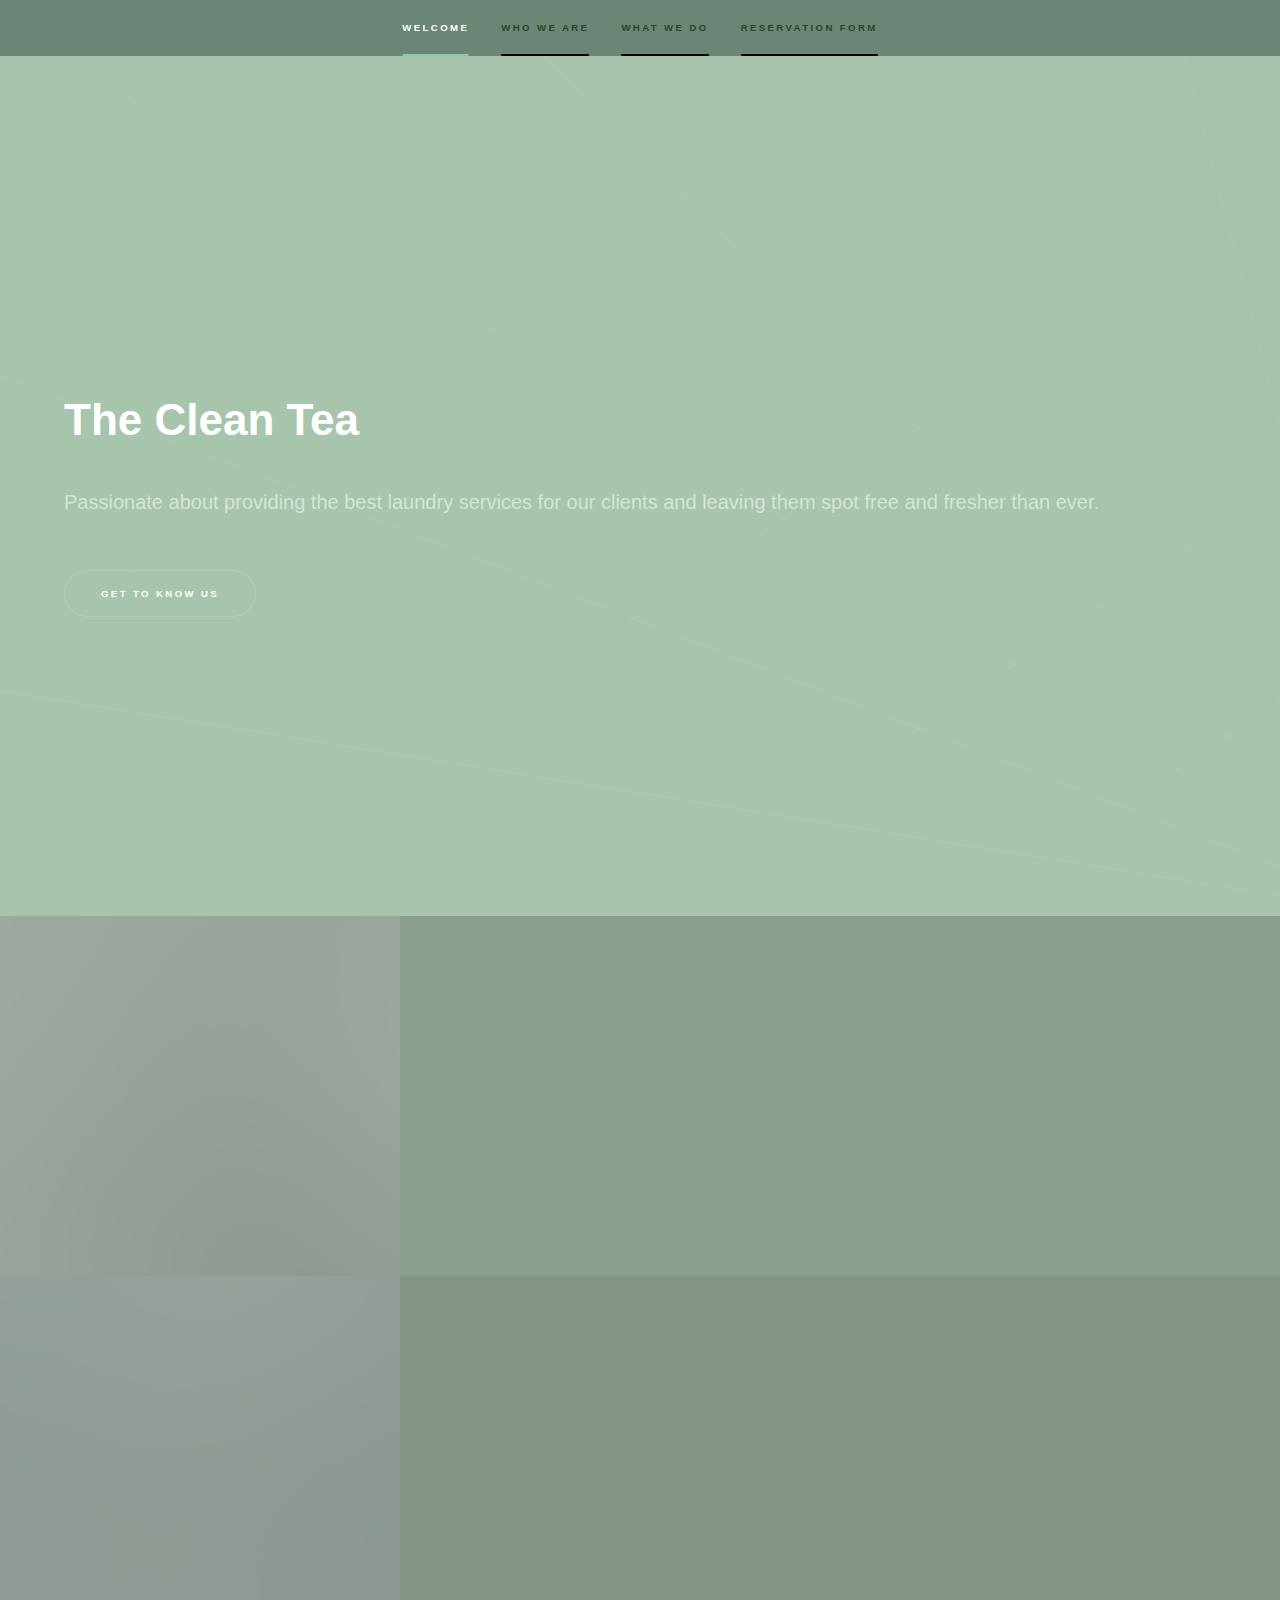
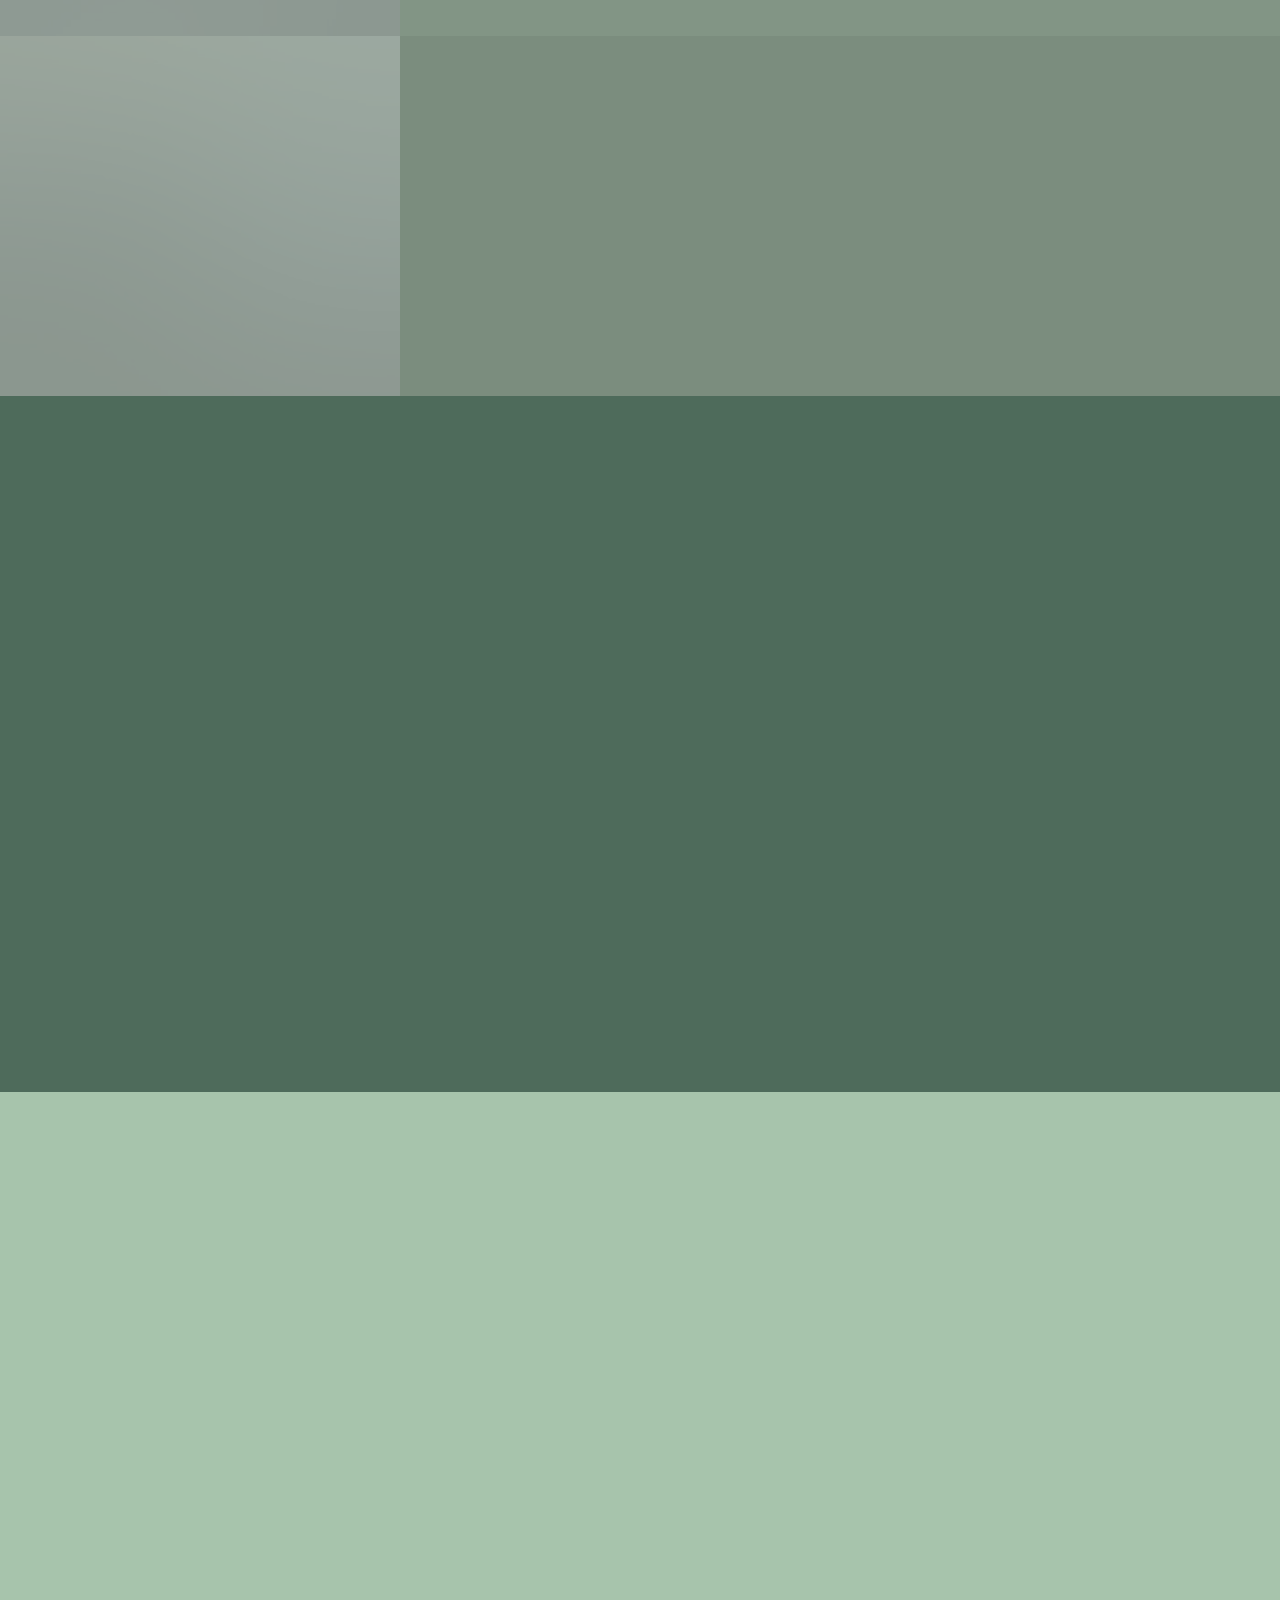
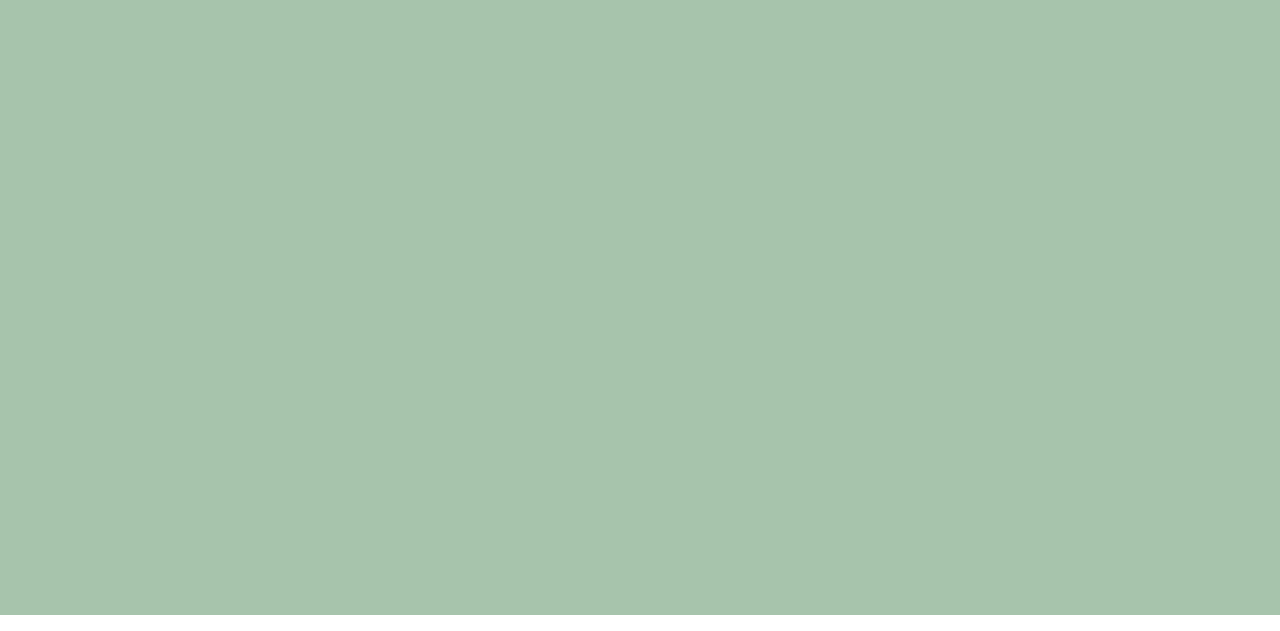
==== commit 9ff2379e: "added date section" ====
--- a/html5up-hyperspace (1)/index.html
+++ b/html5up-hyperspace (1)/index.html
@@ -6,7 +6,7 @@
 -->
 <html>
 	<head>
-		<title>Hyperspace by HTML5 UP</title>
+		<title>The cle</title>
 		<meta charset="utf-8" />
 		<meta name="viewport" content="width=device-width, initial-scale=1, user-scalable=no" />
 		<link rel="stylesheet" href="assets/css/main.css" />
@@ -22,7 +22,7 @@
 							<li><a href="#intro">Welcome</a></li>
 							<li><a href="#one">Who we are</a></li>
 							<li><a href="#two">What we do</a></li>
-							<li><a href="#three">Get in touch</a></li>
+							<li><a href="#three">Reservation Form</a></li>
 						</ul>
 					</nav>
 				</div>
@@ -33,26 +33,44 @@
 
 				<!-- Intro -->
 					<section id="intro" class="wrapper style1 fullscreen fade-up">
+						<ul class="cb-slideshow">
+							<script>
+								//Array of images which you want to show: Use path you want.
+								var images=new Array('images/pizza.jpg','images/fresh shirts.jpg','images/pancakes.jpg');
+								var nextimage=0;
+								doSlideshow();
+								
+								function doSlideshow(){
+									if(nextimage>=images.length){nextimage=0;}
+									$('.global-header')
+									.css('background-image','url("'+images[nextimage++]+'")')
+									.fadeIn(500,function(){
+										setTimeout(doSlideshow,1000);
+									});
+								}
+								</script>
+							</li>
+							<li><!--...--></li>
+							<li><!--...--></li>
+						</ul>
 						<div class="inner">
-							<h1>Hyperspace</h1>
-							<p>Just another fine responsive site template designed by <a href="http://html5up.net">HTML5 UP</a><br />
-							and released for free under the <a href="http://html5up.net/license">Creative Commons</a>.</p>
+							<h1>The Clean Tea</h1>
+							<p>Passionate about providing the best laundry services for our clients and leaving them
+							 spot free and fresher than ever.</p>
 							<ul class="actions">
-								<li><a href="#one" class="button scrolly">Learn more</a></li>
+								<li><a href="#one" class="button scrolly">GET TO KNOW US</a></li>
 							</ul>
 						</div>
 					</section>
-
 				<!-- One -->
 					<section id="one" class="wrapper style2 spotlights">
 						<section>
-							<a href="#" class="image"><img src="images/pic01.jpg" alt="" data-position="center center" /></a>
+							<a href="#" class="image"><img src="images/pic01.jpg" alt="" data-position="top center" /></a>
 							<div class="content">
 								<div class="inner">
-									<h2>Sed ipsum dolor</h2>
-									<p>Phasellus convallis elit id ullamcorper pulvinar. Duis aliquam turpis mauris, eu ultricies erat malesuada quis. Aliquam dapibus.</p>
+									<h2>Hipster Laundrette</h2>
+									<p>Simon & Minty were excited to reopen the laundette which meant alot to them, as it reminded Simon of his parents love for the place.They each added their touch to the place making it more youthful, fresh & energetic.</p>
 									<ul class="actions">
-										<li><a href="generic.html" class="button">Learn more</a></li>
 									</ul>
 								</div>
 							</div>
@@ -61,10 +79,9 @@
 							<a href="#" class="image"><img src="images/pic02.jpg" alt="" data-position="top center" /></a>
 							<div class="content">
 								<div class="inner">
-									<h2>Feugiat consequat</h2>
-									<p>Phasellus convallis elit id ullamcorper pulvinar. Duis aliquam turpis mauris, eu ultricies erat malesuada quis. Aliquam dapibus.</p>
+									<h2>The Clean Tea Cafe</h2>
+									<p>Enjoy our mouthwatering breakfast items from 7am-12:30pm, and our lunch/dinner items are available all afternoon and evening from 12:30pm-9:00pm.</p>
 									<ul class="actions">
-										<li><a href="generic.html" class="button">Learn more</a></li>
 									</ul>
 								</div>
 							</div>
@@ -73,64 +90,78 @@
 							<a href="#" class="image"><img src="images/pic03.jpg" alt="" data-position="25% 25%" /></a>
 							<div class="content">
 								<div class="inner">
-									<h2>Ultricies aliquam</h2>
-									<p>Phasellus convallis elit id ullamcorper pulvinar. Duis aliquam turpis mauris, eu ultricies erat malesuada quis. Aliquam dapibus.</p>
+									<h2>Open Mic Nights</h2>
+									<p>Connect with your community by joining our daily open mic nights. Story telling, Poetry & singing you name it! Welcoming all ages & talents daily from 7pm-10pm.</p>
 									<ul class="actions">
-										<li><a href="generic.html" class="button">Learn more</a></li>
 									</ul>
 								</div>
 							</div>
 						</section>
 					</section>
-
+                 
+		
+				
+						
 				<!-- Two -->
-					<section id="two" class="wrapper style3 fade-up">
-						<div class="inner">
-							<h2>What we do</h2>
-							<p>Phasellus convallis elit id ullamcorper pulvinar. Duis aliquam turpis mauris, eu ultricies erat malesuada quis. Aliquam dapibus, lacus eget hendrerit bibendum, urna est aliquam sem, sit amet imperdiet est velit quis lorem.</p>
-							<div class="features">
-								<section>
-									<span class="icon solid major fa-code"></span>
-									<h3>Lorem ipsum amet</h3>
-									<p>Phasellus convallis elit id ullam corper amet et pulvinar. Duis aliquam turpis mauris, sed ultricies erat dapibus.</p>
-								</section>
-								<section>
-									<span class="icon solid major fa-lock"></span>
-									<h3>Aliquam sed nullam</h3>
-									<p>Phasellus convallis elit id ullam corper amet et pulvinar. Duis aliquam turpis mauris, sed ultricies erat dapibus.</p>
-								</section>
-								<section>
-									<span class="icon solid major fa-cog"></span>
-									<h3>Sed erat ullam corper</h3>
-									<p>Phasellus convallis elit id ullam corper amet et pulvinar. Duis aliquam turpis mauris, sed ultricies erat dapibus.</p>
-								</section>
-								<section>
-									<span class="icon solid major fa-desktop"></span>
-									<h3>Veroeros quis lorem</h3>
-									<p>Phasellus convallis elit id ullam corper amet et pulvinar. Duis aliquam turpis mauris, sed ultricies erat dapibus.</p>
-								</section>
-								<section>
-									<span class="icon solid major fa-link"></span>
-									<h3>Urna quis bibendum</h3>
-									<p>Phasellus convallis elit id ullam corper amet et pulvinar. Duis aliquam turpis mauris, sed ultricies erat dapibus.</p>
-								</section>
-								<section>
-									<span class="icon major fa-gem"></span>
-									<h3>Aliquam urna dapibus</h3>
-									<p>Phasellus convallis elit id ullam corper amet et pulvinar. Duis aliquam turpis mauris, sed ultricies erat dapibus.</p>
-								</section>
-							</div>
-							<ul class="actions">
-								<li><a href="generic.html" class="button">Learn more</a></li>
-							</ul>
-						</div>
-					</section>
+		<section id="two" class="wrapper style3 fade-up">
+			<div class="inner">
+				<h2>Services we provide</h2>
+				<p>Our 25+ years of experince in laundry will gurantee you the cleanest & freshest laundry.
+				</p>
+				<div class="features">
+					<!-- Table -->
+
+
+					<div class="table-wrapper">
+						<table class="alt">
+							<thead>
+								<tr>
+									<th>Category</th>
+									<th>Description</th>
+									<th>Price</th>
+								</tr>
+							</thead>
+							<tbody>
+								<tr>
+									<td>clothes</td>
+									<td>Wash,Dry,Fold (5kg-15kg)</td>
+									<td>£7-£15.50</td>
+								</tr>
+								<tr>
+									<td>clothes </td>
+									<td>Wash,dry,Fold (16kg-20kg)</td>
+									<td>£16-£30</td>
+								</tr>
+								<tr>
+									<td>Towels,Bed sheets,Pillow covers</td>
+									<td> Wash,Dry,Fold(Per Load) </td>
+									<td>starting from £10.50</td>
+								</tr>
+								<tr>
+									<td>Ironing</td>
+									<td>Safe steam presser leaves clothes wrinkle free.(Per piece)</td>
+									<td>£4.50</td>
+								</tr>
+								<tr>
+									<td>Dry Clean</td>
+									<td>Suitable for suite,coat,lethers.(Per piece)</td>
+									<td>£10</td>
+									
+								</tr>
+							</tbody>
+							<tfoot>
+							</tfoot>
+						</table>
+					</div>
+		</section>
 
 				<!-- Three -->
 					<section id="three" class="wrapper style1 fade-up">
 						<div class="inner">
-							<h2>Get in touch</h2>
-							<p>Phasellus convallis elit id ullamcorper pulvinar. Duis aliquam turpis mauris, eu ultricies erat malesuada quis. Aliquam dapibus, lacus eget hendrerit bibendum, urna est aliquam sem, sit amet imperdiet est velit quis lorem.</p>
+							<h2>Reservation form</h2>
+							<p>To reserve a washer/dryer fill in the form below and choose a suitable date.</p>
+								
+							
 							<div class="split style1">
 								<section>
 									<form method="post" action="#">
@@ -144,39 +175,60 @@
 												<input type="text" name="email" id="email" />
 											</div>
 											<div class="field">
-												<label for="message">Message</label>
-												<textarea name="message" id="message" rows="5"></textarea>
+												<select name="demo-category" id="demo-category">
+													<option value="">-Services- </option>
+													<option value="1"> clothes (5kg-15kg) </option>
+													<option value="1"> clothes  (16kg-20kg)</option>
+													<option value="1">Towels,Bed sheets,Pillow covers</option>
+													<option value="1">Ironing</option>
+													<option value="1">Dry Clean</option>
+												</select>
 											</div>
-										</div>
-										<ul class="actions">
-											<li><a href="" class="button submit">Send Message</a></li>
+											
+									
+										
+										
 										</ul>
+										<div class="field">	
+										<label for="start">Date:</label>
+                                        <input type="date" id="start" name="trip-start"
+                                         value="2022-03-20"
+                                          min="2018-01-01" max="2024-12-31">
+										  </div class="field">
+
+										  <div class="field ">
+										  <ul class="actions">
+											<li><a href="" class="button submit">SUBMIT FORM</a></li>
+										</div class="field ">
 									</form>
 								</section>
 								<section>
 									<ul class="contact">
 										<li>
-											<h3>Address</h3>
-											<span>12345 Somewhere Road #654<br />
-											Nashville, TN 00000-0000<br />
-											USA</span>
+											<h3>our Location</h3>
+								<iframe
+									src="https://www.google.com/maps/embed?pb=!1m18!1m12!1m3!1d620.8587821172454!2d-0.11452370439285463!3d51.50523261145996!2m3!1f0!2f0!3f0!3m2!1i1024!2i768!4f13.1!3m3!1m2!1s0x487604b764c73285%3A0x55b3008c9b4fbf2d!2s1%20Charlie%20Chaplin%20Walk%2C%20London%20SE1%208XR!5e0!3m2!1sen!2suk!4v1647022538714!5m2!1sen!2suk"
+									width="350" height="400" style="border:0;"  allowfullscreen=""
+									loading="lazy"></iframe>
+								<span><br />Waterloo Rd, SE1 8XR , Facing Xpert Cars<br />
+									London</span>
+
 										</li>
 										<li>
 											<h3>Email</h3>
-											<a href="#">user@untitled.tld</a>
-										</li>
-										<li>
-											<h3>Phone</h3>
-											<span>(000) 000-0000</span>
-										</li>
-										<li>
-											<h3>Social</h3>
+											<a href="#">TheCleanTea@gmail.com</a>
+										</li>
+										<li>
+											<h3>Phone number</h3>
+											<span>02074951445</span>
+										</li>
+										<li>
+											<h3>Follow Us</h3>
 											<ul class="icons">
 												<li><a href="#" class="icon brands fa-twitter"><span class="label">Twitter</span></a></li>
 												<li><a href="#" class="icon brands fa-facebook-f"><span class="label">Facebook</span></a></li>
-												<li><a href="#" class="icon brands fa-github"><span class="label">GitHub</span></a></li>
 												<li><a href="#" class="icon brands fa-instagram"><span class="label">Instagram</span></a></li>
-												<li><a href="#" class="icon brands fa-linkedin-in"><span class="label">LinkedIn</span></a></li>
+											
 											</ul>
 										</li>
 									</ul>
@@ -187,14 +239,6 @@
 
 			</div>
 
-		<!-- Footer -->
-			<footer id="footer" class="wrapper style1-alt">
-				<div class="inner">
-					<ul class="menu">
-						<li>&copy; Untitled. All rights reserved.</li><li>Design: <a href="http://html5up.net">HTML5 UP</a></li>
-					</ul>
-				</div>
-			</footer>
 
 		<!-- Scripts -->
 			<script src="assets/js/jquery.min.js"></script>
--- a/html5up-hyperspace (1)/assets/css/main.css
+++ b/html5up-hyperspace (1)/assets/css/main.css
@@ -98,7 +98,7 @@
 	}
 
 	body {
-		background: #312450;
+		background: #cec3ab;
 	}
 
 		body.is-preload *, body.is-preload *:before, body.is-preload *:after {
@@ -111,6 +111,100 @@
 			-ms-transition: none !important;
 			transition: none !important;
 		}
+		* {box-sizing:border-box}
+
+		/* Slideshow container */
+		.slideshow-container {
+		  max-width: 1000px;
+		  position: relative;
+		  margin: auto;
+		}
+		
+		/* Hide the images by default */
+		.mySlides {
+		  display: none;
+		}
+		
+		/* Next & previous buttons */
+		.prev, .next {
+		  cursor: pointer;
+		  position: absolute;
+		  top: 50%;
+		  width: auto;
+		  margin-top: -22px;
+		  padding: 16px;
+		  color: white;
+		  font-weight: bold;
+		  font-size: 18px;
+		  transition: 0.6s ease;
+		  border-radius: 0 3px 3px 0;
+		  user-select: none;
+		}
+		
+		/* Position the "next button" to the right */
+		.next {
+		  right: 0;
+		  border-radius: 3px 0 0 3px;
+		}
+		
+		/* On hover, add a black background color with a little bit see-through */
+		.prev:hover, .next:hover {
+		  background-color: rgba(0,0,0,0.8);
+		}
+		
+		/* Caption text */
+		.text {
+		  color: #f2f2f2;
+		  font-size: 15px;
+		  padding: 8px 12px;
+		  position: absolute;
+		  bottom: 8px;
+		  width: 100%;
+		  text-align: center;
+		}
+		
+		/* Number text (1/3 etc) */
+		.numbertext {
+		  color: #f2f2f2;
+		  font-size: 12px;
+		  padding: 8px 12px;
+		  position: absolute;
+		  top: 0;
+		}
+		
+		/* The dots/bullets/indicators */
+		.dot {
+		  cursor: pointer;
+		  height: 15px;
+		  width: 15px;
+		  margin: 0 2px;
+		  background-color: #bbb;
+		  border-radius: 50%;
+		  display: inline-block;
+		  transition: background-color 0.6s ease;
+		}
+		
+		.active, .dot:hover {
+		  background-color: clear;
+		}
+		
+		/* Fading animation */
+		.fade {
+		  -webkit-animation-name: fade;
+		  -webkit-animation-duration: 1.5s;
+		  animation-name: fade;
+		  animation-duration: 1.5s;
+		}
+		
+		@-webkit-keyframes fade {
+		  from {opacity: .4}
+		  to {opacity: 1}
+		}
+		
+		@keyframes fade {
+		  from {opacity: .4}
+		  to {opacity: 1}
+		}
 
 /* Type */
 
@@ -119,7 +213,9 @@
 		font-family: Arial, Helvetica, sans-serif;
 		font-size: 16.5pt;
 		font-weight: normal;
-		line-height: 1.75;
+		line-height: 2.75;
+		background-color: rgba(255, 255, 255, 0.05);
+		
 	}
 
 		@media screen and (max-width: 1680px) {
@@ -135,8 +231,10 @@
 			body, input, select, textarea {
 				font-size: 12pt;
 			}
-
-		}
+		
+			
+}
+
 
 		@media screen and (max-width: 360px) {
 
@@ -2350,13 +2448,13 @@
 		background-repeat: no-repeat;
 		background-position: calc(100% - 1rem) center;
 		height: 2.75em;
-		padding-right: 2.75em;
+		padding-right: 7.75em;
 		text-overflow: ellipsis;
 	}
 
 		select option {
 			color: #ffffff;
-			background: #312450;
+			background: #ffffff;
 		}
 
 		select:focus::-ms-value {
@@ -2371,7 +2469,9 @@
 	input[type="password"],
 	input[type="email"],
 	select {
+		
 		height: 2.75em;
+		
 	}
 
 	textarea {
@@ -2536,7 +2636,7 @@
 			}
 
 				.wrapper.style1 .icon.major:before {
-					color: #5e42a6;
+					color: #0665f3;
 				}
 
 				.wrapper.style1-alt .icon.major:before {
@@ -2625,11 +2725,7 @@
 			padding-left: 0.25em;
 		}
 
-	ul {
-		list-style: disc;
-		margin: 0 0 2em 0;
-		padding-left: 1em;
-	}
+	
 
 		ul li {
 			padding-left: 0.5em;
@@ -3022,7 +3118,7 @@
 				-webkit-transition: opacity 1s ease;
 				-ms-transition: opacity 1s ease;
 				transition: opacity 1s ease;
-				background: rgba(49, 36, 80, 0.9);
+				background: rgba(150, 163, 154, 0.9);
 				content: '';
 				display: block;
 				height: 100%;
@@ -3236,27 +3332,27 @@
 			}
 
 		.wrapper.alt {
-			background-color: #261c3e;
+			background-color: #d3d2b4;
 		}
 
 		.wrapper.style1 {
-			background-color: #5e42a6;
+			background-color: #a7c4ac;
 		}
 
 		.wrapper.style1-alt {
-			background-color: #493382;
+			background-color: #cecdb4;
 		}
 
 		.wrapper.style2 {
-			background-color: #5052b5;
+			background-color: #8a9e8d;
 		}
 
 		.wrapper.style2-alt {
-			background-color: #3e4094;
+			background-color: #0429ff;
 		}
 
 		.wrapper.style3 {
-			background-color: #b74e91;
+			background-color: #4e6b5b;
 		}
 
 		.wrapper.style3-alt {
@@ -3370,7 +3466,7 @@
 		display: -webkit-flex;
 		display: -ms-flex;
 		display: flex;
-		background-color: #5e42a6;
+		background-color: #a64542;
 		cursor: default;
 		padding: 1.75em 2em;
 	}
@@ -3488,6 +3584,7 @@
 	#header + #wrapper > .wrapper > .inner {
 		margin: 0 auto;
 	}
+	
 
 /* Footer */
 
@@ -3524,7 +3621,7 @@
 
 	#sidebar {
 		padding: 2.5em 2.5em 0.5em 2.5em ;
-		background: #312450;
+		background: #6b8676;
 		cursor: default;
 		height: 100vh;
 		left: 0;
@@ -3737,7 +3834,7 @@
 			-ms-transition: color 0.2s ease;
 			transition: color 0.2s ease;
 			border: 0;
-			color: rgba(255, 255, 255, 0.35);
+			color: rgb(45, 68, 47);
 			display: block;
 			font-size: 0.6em;
 			font-weight: bold;
@@ -3761,14 +3858,14 @@
 			}
 
 			#sidebar nav a:before {
-				background: #3c2c62;
+				background: #000000;
 			}
 
 			#sidebar nav a:after {
-				background-image: -moz-linear-gradient(to right, #5e42a6, #b74e91);
-				background-image: -webkit-linear-gradient(to right, #5e42a6, #b74e91);
-				background-image: -ms-linear-gradient(to right, #5e42a6, #b74e91);
-				background-image: linear-gradient(to right, #5e42a6, #b74e91);
+				background-image: -moz-linear-gradient(to right, #bccfbd, #83b893);
+				background-image: -webkit-linear-gradient(to right, #adb18a, #aeca94);
+				background-image: -ms-linear-gradient(to right, #99aa94, #9ab490);
+				background-image: linear-gradient(to right, #9aad88, #29442e);
 				-moz-transition: max-width 0.2s ease;
 				-webkit-transition: max-width 0.2s ease;
 				-ms-transition: max-width 0.2s ease;
@@ -3777,7 +3874,7 @@
 			}
 
 			#sidebar nav a:hover {
-				color: rgba(255, 255, 255, 0.55);
+				color: rgba(53, 112, 57, 0.55);
 			}
 
 			#sidebar nav a.active {
@@ -3857,7 +3954,7 @@
 
 						#sidebar nav a:after {
 							background-image: none;
-							background-color: #b74e91;
+							background-color: #95c9a0;
 						}
 
 		}
@@ -3905,5 +4002,9 @@
 			#intro {
 				background-attachment: scroll;
 			}
-
+			* {box-sizing:border-box}
+			* {
+				box-sizing: border-box;
+			  }
+			  
 		}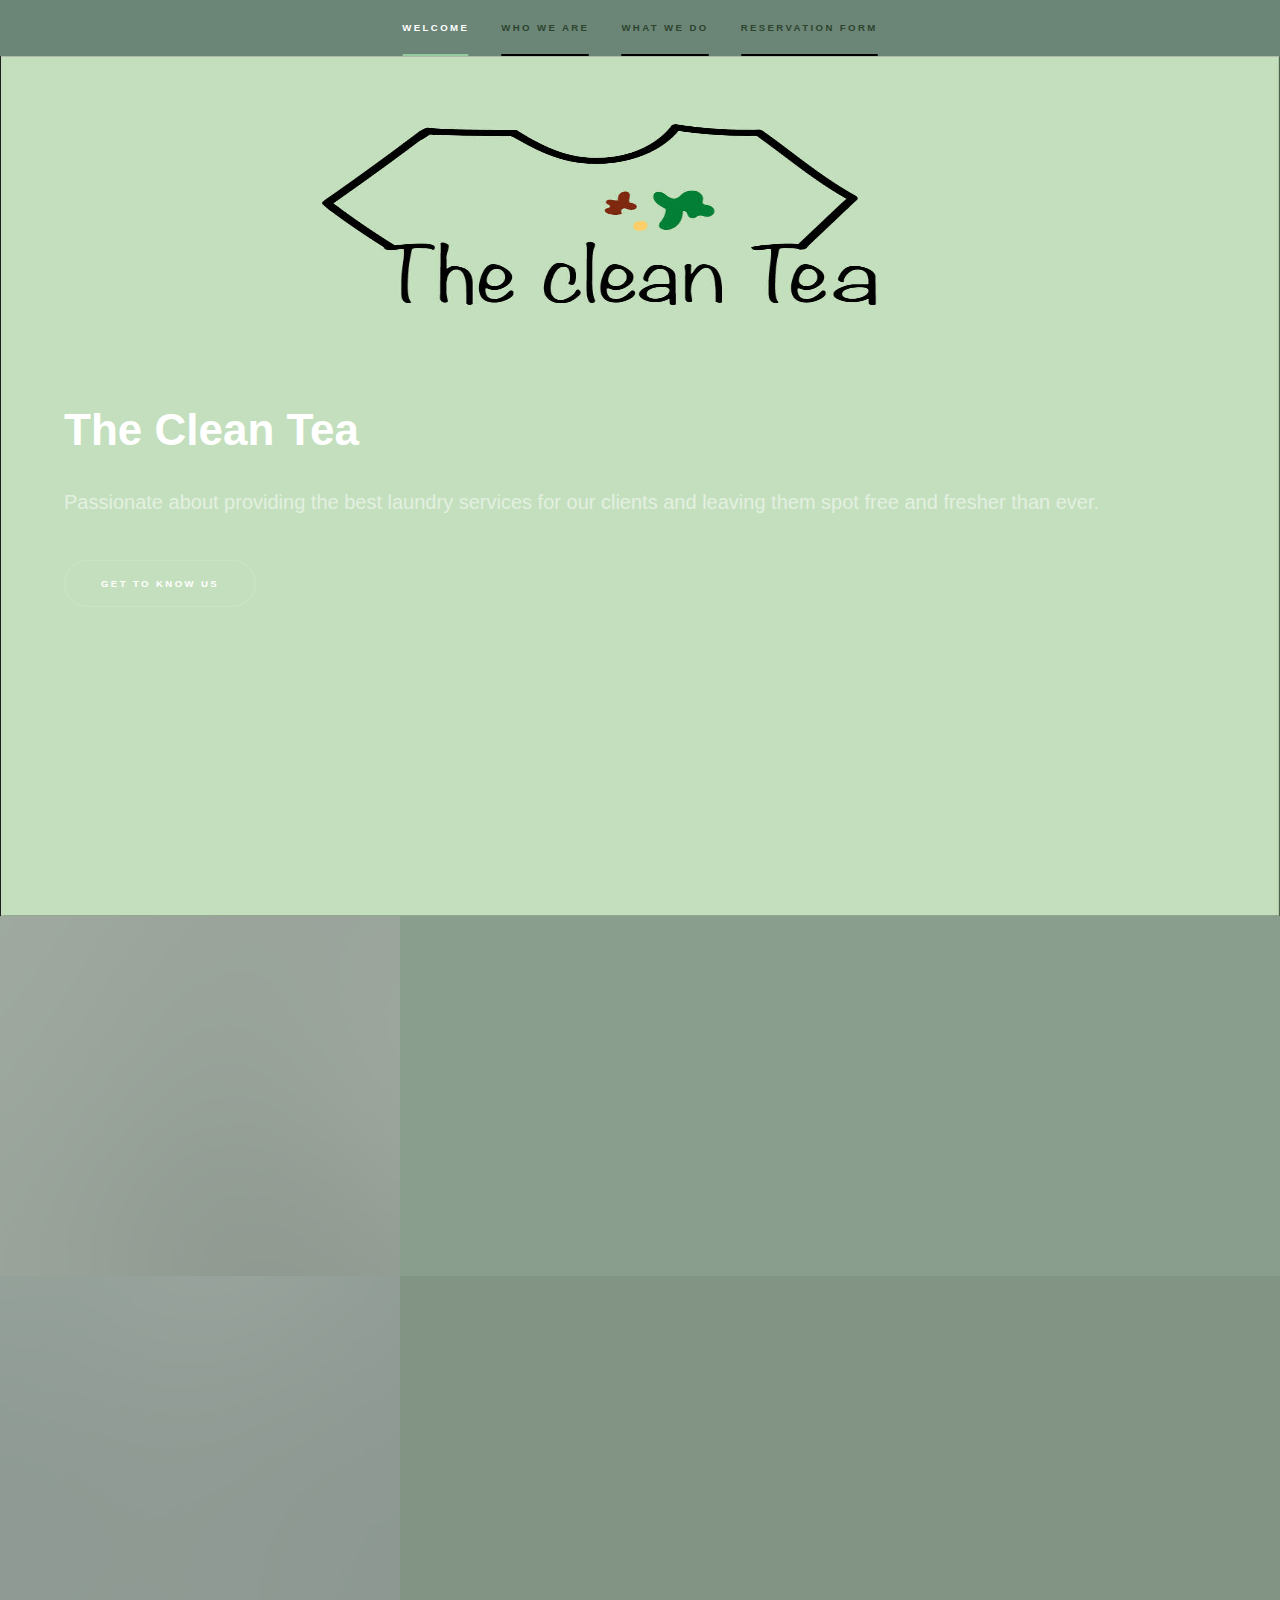
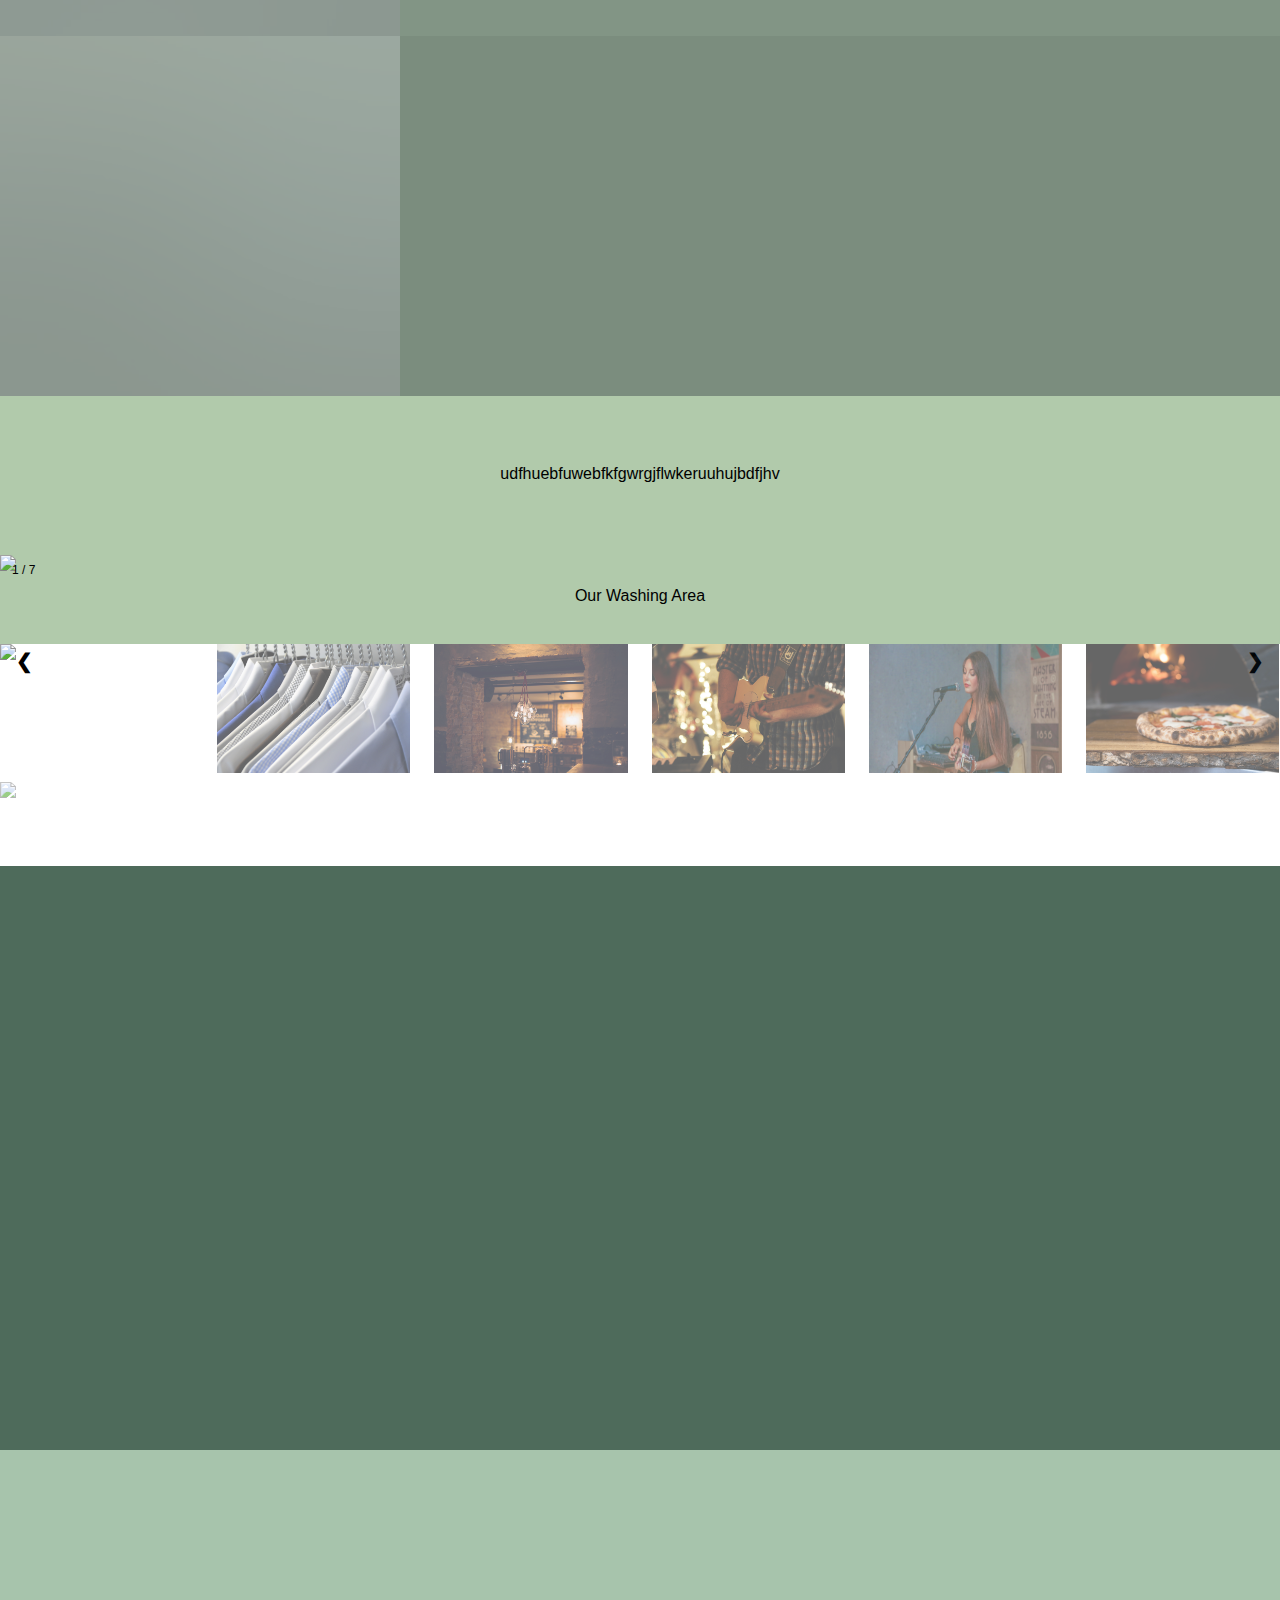
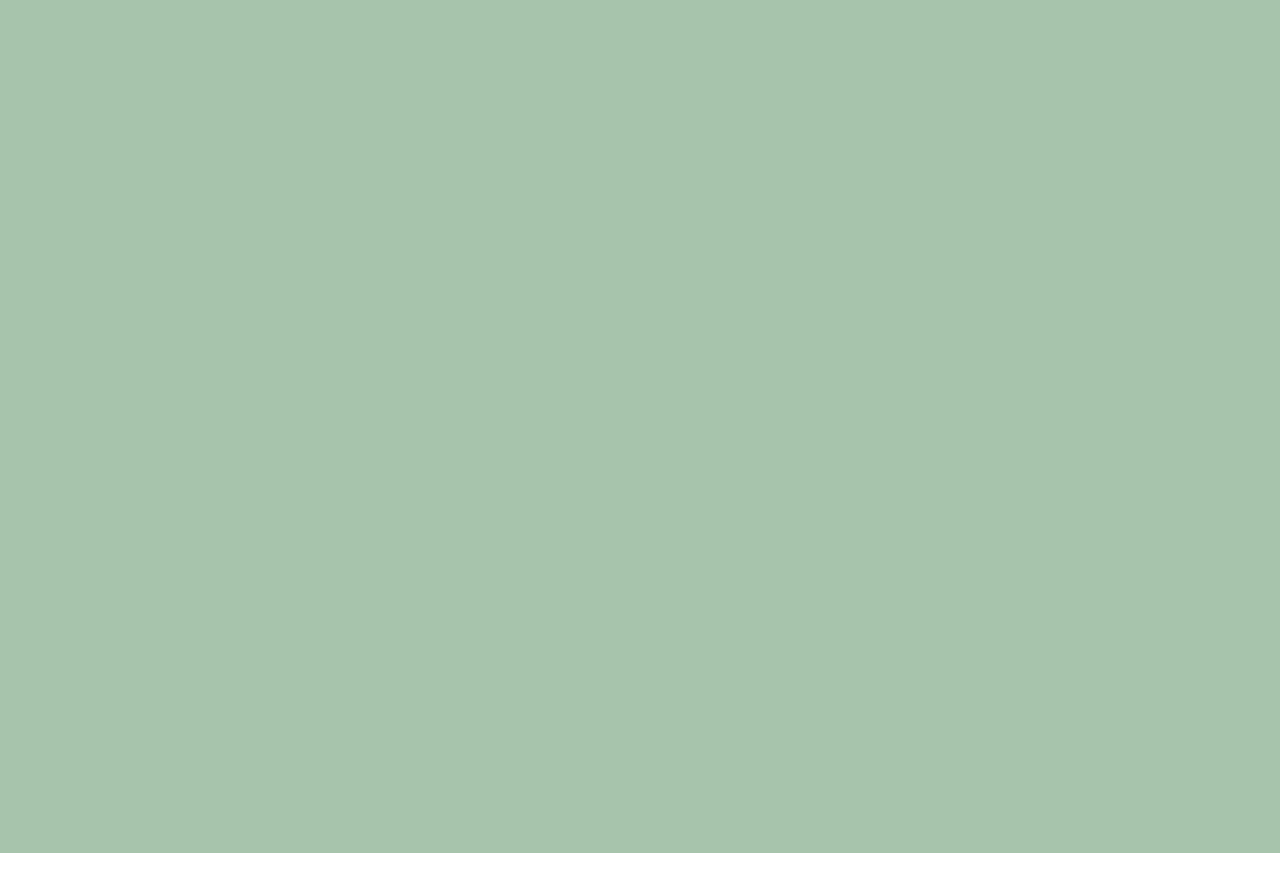
==== commit 20698237: "added a new section" ====
--- a/html5up-hyperspace (1)/index.html
+++ b/html5up-hyperspace (1)/index.html
@@ -6,7 +6,7 @@
 -->
 <html>
 	<head>
-		<title>The cle</title>
+		<title>The clean Tea</title>
 		<meta charset="utf-8" />
 		<meta name="viewport" content="width=device-width, initial-scale=1, user-scalable=no" />
 		<link rel="stylesheet" href="assets/css/main.css" />
@@ -34,24 +34,7 @@
 				<!-- Intro -->
 					<section id="intro" class="wrapper style1 fullscreen fade-up">
 						<ul class="cb-slideshow">
-							<script>
-								//Array of images which you want to show: Use path you want.
-								var images=new Array('images/pizza.jpg','images/fresh shirts.jpg','images/pancakes.jpg');
-								var nextimage=0;
-								doSlideshow();
-								
-								function doSlideshow(){
-									if(nextimage>=images.length){nextimage=0;}
-									$('.global-header')
-									.css('background-image','url("'+images[nextimage++]+'")')
-									.fadeIn(500,function(){
-										setTimeout(doSlideshow,1000);
-									});
-								}
-								</script>
-							</li>
-							<li><!--...--></li>
-							<li><!--...--></li>
+	
 						</ul>
 						<div class="inner">
 							<h1>The Clean Tea</h1>
@@ -98,9 +81,116 @@
 							</div>
 						</section>
 					</section>
-                 
+
+
+					<section> 
+						<div class="paragraph-container">
+						<p> udfhuebfuwebfkfgwrgjflwkeruuhujbdfjhv</p>
+						</div>
+					   <!-- Container for the image gallery -->
+<div class="container">
+
+	<!-- Full-width images with number text -->
+	<div class="mySlides">
+	  <div class="numbertext">1 / 7</div>
+		<img src="images/washing machine.jpg" style="width:100%">
+	</div>
+  
+	<div class="mySlides">
+	  <div class="numbertext">2 / 7</div>
+		<img src="images/fresh shirts.jpg" style="width:100%">
+	</div>
+  
+	<div class="mySlides">
+	  <div class="numbertext">3/ 7</div>
+		<img src="images/bram-32fTHX2uVa8-unsplash.jpg" style="width:100%">
+	</div>
+  
+	<div class="mySlides">
+	  <div class="numbertext">4 / 7</div>
+		<img src="images/guitar.jpg" style="width:100%">
+	</div>
+  
+	<div class="mySlides">
+	  <div class="numbertext">5 / 7</div>
+		<img src="images/nick-karvounis-tp_aLk0ngME-unsplash.jpg" style="width:100%">
+	</div>
+	<div class="mySlides">
+		<div class="numbertext">6 / 7</div>
+		  <img src="images/yumpizza.jpg" style="width:100%">
+	  </div>
+	  <div class="mySlides">
+		<div class="numbertext">7 / 7</div>
+		  <img src="images/yougurt and berries bowl.jpg" style="width:100%">
+	  </div>
+  
+	<!-- Next and previous buttons -->
+	<a class="prev" onclick="plusSlides(-1)">&#10094;</a>
+	<a class="next" onclick="plusSlides(1)">&#10095;</a>
+  
+	<!-- Image text -->
+	<div class="caption-container">
+	  <p id="caption"></p>
+	</div>
+  
+	<!-- Thumbnail images -->
+	<div class="row">
+	  <div class="column">
+		<img class="demo cursor" src="images/washing machine.jpg" style="width:100%" onclick="currentSlide(1)" alt="Our Washing Area">
+	  </div>
+	  <div class="column">
+		<img class="demo cursor" src="images/fresh shirts.jpg" style="width:100%" onclick="currentSlide(2)" alt="Dry Clean service ">
+	  </div>
+	  <div class="column">
+		<img class="demo cursor" src="images/bram-32fTHX2uVa8-unsplash.jpg" style="width:100%" onclick="currentSlide(3)" alt="The Cafe">
+	  </div>
+	  <div class="column">
+		<img class="demo cursor" src="images/guitar.jpg" style="width:100%" onclick="currentSlide(4)" alt="Open Mic Night preformance 1/2">
+	  </div>
+	  <div class="column">
+		<img class="demo cursor" src="images/nick-karvounis-tp_aLk0ngME-unsplash.jpg" style="width:100%" onclick="currentSlide(5)" alt="Open Mic Night preformance 2/2">
+	  </div>
+	  <div class="column">
+		<img class="demo cursor" src="images/yumpizza.jpg" style="width:100%" onclick="currentSlide(6)" alt="Our Bestseller mouthwatering Margherita Pizza">
+	  </div>
+	  <div class="column">
+		<img class="demo cursor" src="images/yougurt and berries bowl.jpg" style="width:100%" onclick="currentSlide(7)" alt=" Our Refreshing Breakfast Fresh Tropical Bowl">
+	  </div>
+     
+<script>
+	var slideIndex = 1;
+	showSlides(slideIndex);
+	
+	function plusSlides(n) {
+	  showSlides(slideIndex += n);
+	}
+	
+	function currentSlide(n) {
+	  showSlides(slideIndex = n);
+	}
+	
+	function showSlides(n) {
+	  var i;
+	  var slides = document.getElementsByClassName("mySlides");
+	  var dots = document.getElementsByClassName("demo");
+	  var captionText = document.getElementById("caption");
+	  if (n > slides.length) {slideIndex = 1}
+	  if (n < 1) {slideIndex = slides.length}
+	  for (i = 0; i < slides.length; i++) {
+		  slides[i].style.display = "none";
+	  }
+	  for (i = 0; i < dots.length; i++) {
+		  dots[i].className = dots[i].className.replace(" active", "");
+	  }
+	  slides[slideIndex-1].style.display = "block";
+	  dots[slideIndex-1].className += " active";
+	  captionText.innerHTML = dots[slideIndex-1].alt;
+	}
+	</script>
 		
-				
+	</body>
+	</html>
+			</section>		
 						
 				<!-- Two -->
 		<section id="two" class="wrapper style3 fade-up">
--- a/html5up-hyperspace (1)/assets/css/main.css
+++ b/html5up-hyperspace (1)/assets/css/main.css
@@ -213,7 +213,7 @@
 		font-family: Arial, Helvetica, sans-serif;
 		font-size: 16.5pt;
 		font-weight: normal;
-		line-height: 2.75;
+		line-height: 1.75;
 		background-color: rgba(255, 255, 255, 0.05);
 		
 	}
@@ -1165,6 +1165,7 @@
 				flex-wrap: wrap;
 				box-sizing: border-box;
 				align-items: stretch;
+				background-color: rgb(177, 202, 171);
 			}
 
 				.row > * {
@@ -1655,6 +1656,7 @@
 				flex-wrap: wrap;
 				box-sizing: border-box;
 				align-items: stretch;
+				
 			}
 
 				.row > * {
@@ -2414,7 +2416,7 @@
 		background: rgba(255, 255, 255, 0.05);
 		border-radius: 0.25em;
 		border: none;
-		border: solid 1px rgba(255, 255, 255, 0.15);
+		border: solid 1px rgba(0, 0, 0, 0.15);
 		color: inherit;
 		display: block;
 		outline: 0;
@@ -3966,12 +3968,124 @@
 			}
 
 		}
+		* {
+			box-sizing: border-box;
+		  }
+		  
+		  /* Position the image container (needed to position the left and right arrows) */
+		  .container {
+			position: relative;
+		  }
+		  
+		  /* Hide the images by default */
+		  .mySlides {
+			display: none;
+			background-color:rgb(177, 202, 171);
+		  }
+		  
+		  /* Add a pointer when hovering over the thumbnail images */
+		  .cursor {
+			cursor: pointer;
+		  }
+		  
+		  /* Next & previous buttons */
+		  .prev,
+		  .next {
+			cursor: pointer;
+			position: absolute;
+			top: 40%;
+			width: auto;
+			padding: 16px;
+			margin-top: -50px;
+			color: rgb(0, 0, 0);
+			font-weight: bold;
+			font-size: 20px;
+			border-radius: 0 3px 3px 0;
+			user-select: none;
+			-webkit-user-select: none;
+		  }
+		  
+		  /* Position the "next button" to the right */
+		  .next {
+			right: 0;
+			border-radius: 3px 0 0 3px;
+		  }
+		  
+		  /* On hover, add a black background color with a little bit see-through */
+		  .prev:hover,
+		  .next:hover {
+			background-color: rgba(0, 0, 0, 0.8);
+		  }
+		  
+		  /* Number text (1/3 etc) */
+		  .numbertext {
+			color: #000000;
+			font-size: 12px;
+			padding: 8px 12px;
+			position: absolute;
+			top: 0;
+		  }
+
+
+
+		  /*paragraph text + background color*/
+		  .paragraph-container {
+			  text-align: center;
+			  background-color:rgb(177, 202, 171) ;
+			  padding:64px 64px 32px;
+			  color:#000000;
+		  }
+		  
+		  /* Container for image text */
+		  .caption-container {
+			text-align: center;
+			background-color: rgb(177, 202, 171);
+			padding: 2px 10px;
+			color: rgb(0, 0, 0);
+		  }
+		  
+		  .row:after {
+			content: "";
+			display: table;
+			clear: both;
+		  }
+		  
+		  /* Six columns side by side */
+		  .column {
+			float: left;
+			width: 16.66%;
+		  }
+		  
+		  /* Add a transparency effect for thumnbail images */
+		  .demo {
+			opacity: 0.6;
+		  }
+		  
+		  .active,
+		  .demo:hover {
+			opacity: 1;
+		  }
+
+
+		
+
+
+
+@-webkit-keyframes fade {
+  from {opacity: .4}
+  to {opacity: 1}
+}
+
+@keyframes fade {
+  from {opacity: .4}
+  to {opacity: 1}
+}
 
 /* Intro */
 
 	#intro {
 		background-attachment: fixed;
-		background-image: url("images/intro.svg");
+		background-image: url("images/Untitled-2.jpg");
 		background-position: top right;
 		background-repeat: no-repeat;
 		background-size: 100% 100%;
@@ -4007,4 +4121,5 @@
 				box-sizing: border-box;
 			  }
 			  
+			  
 		}